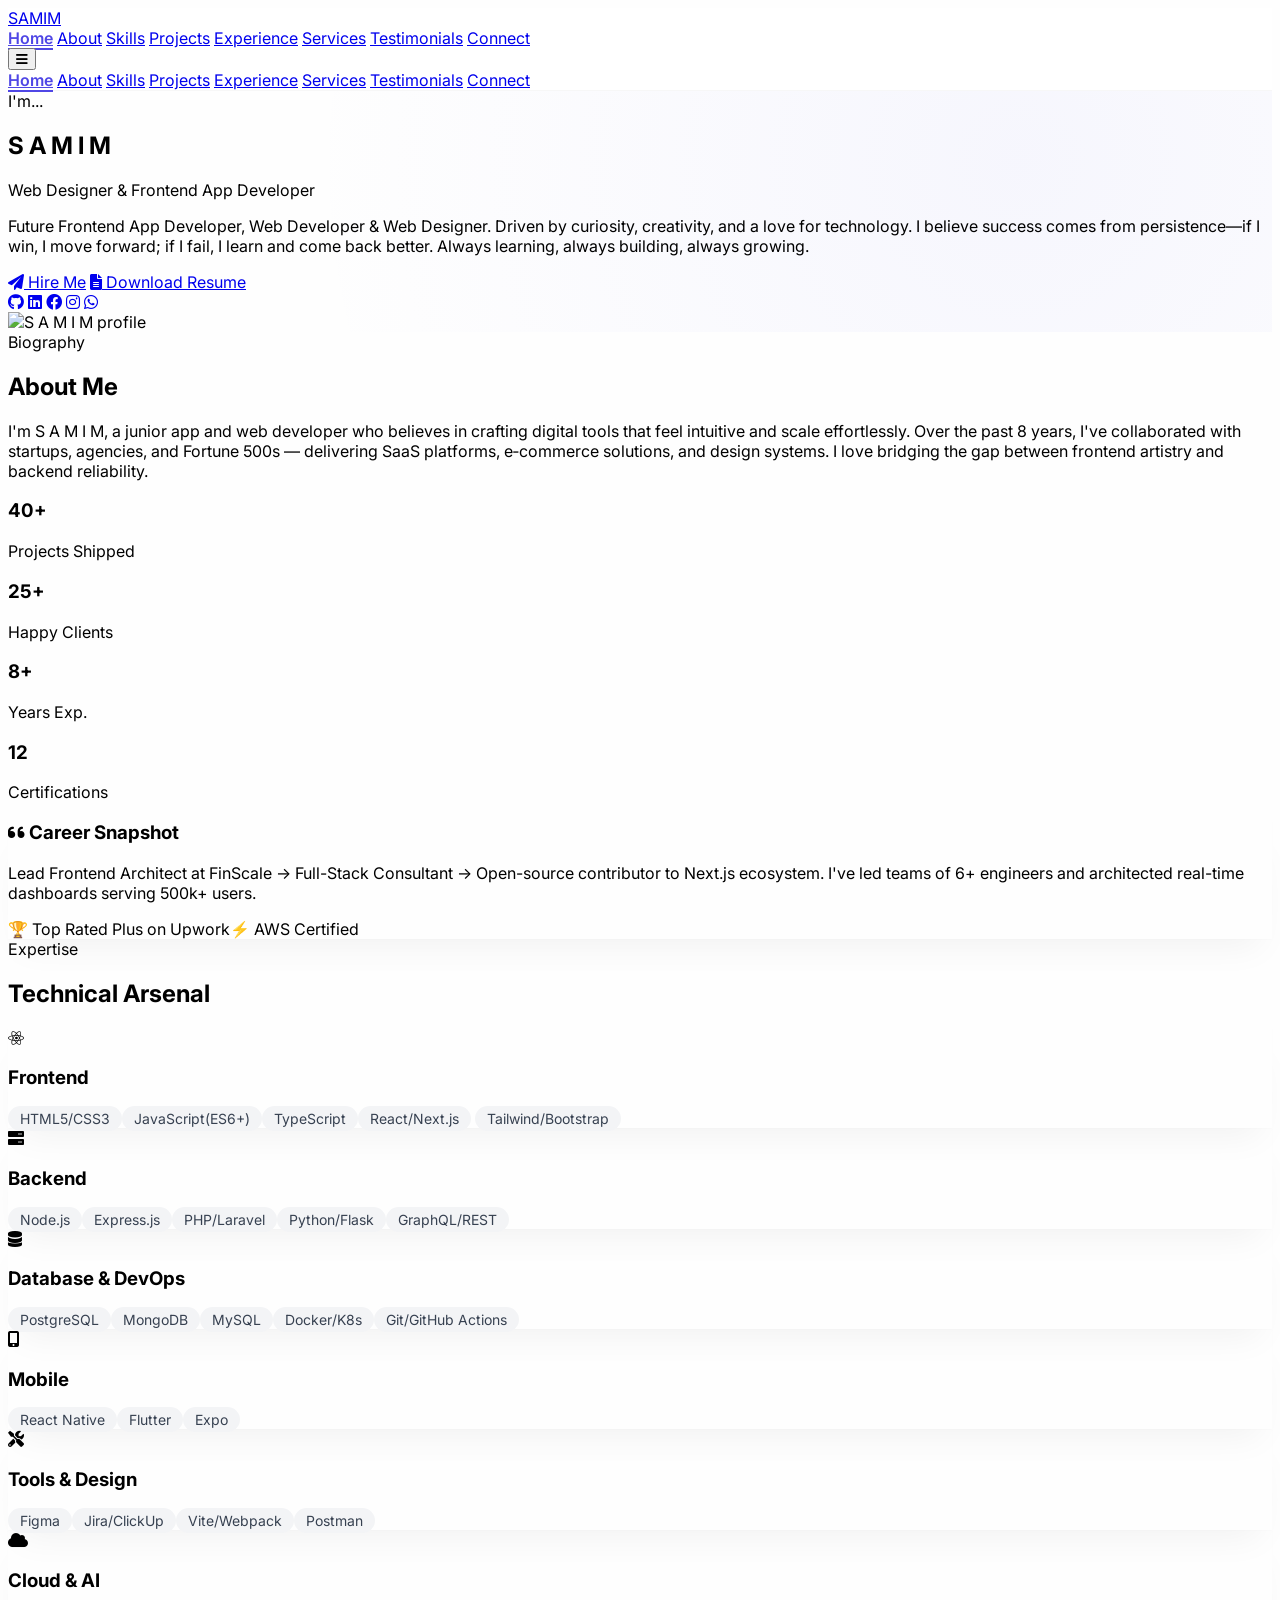
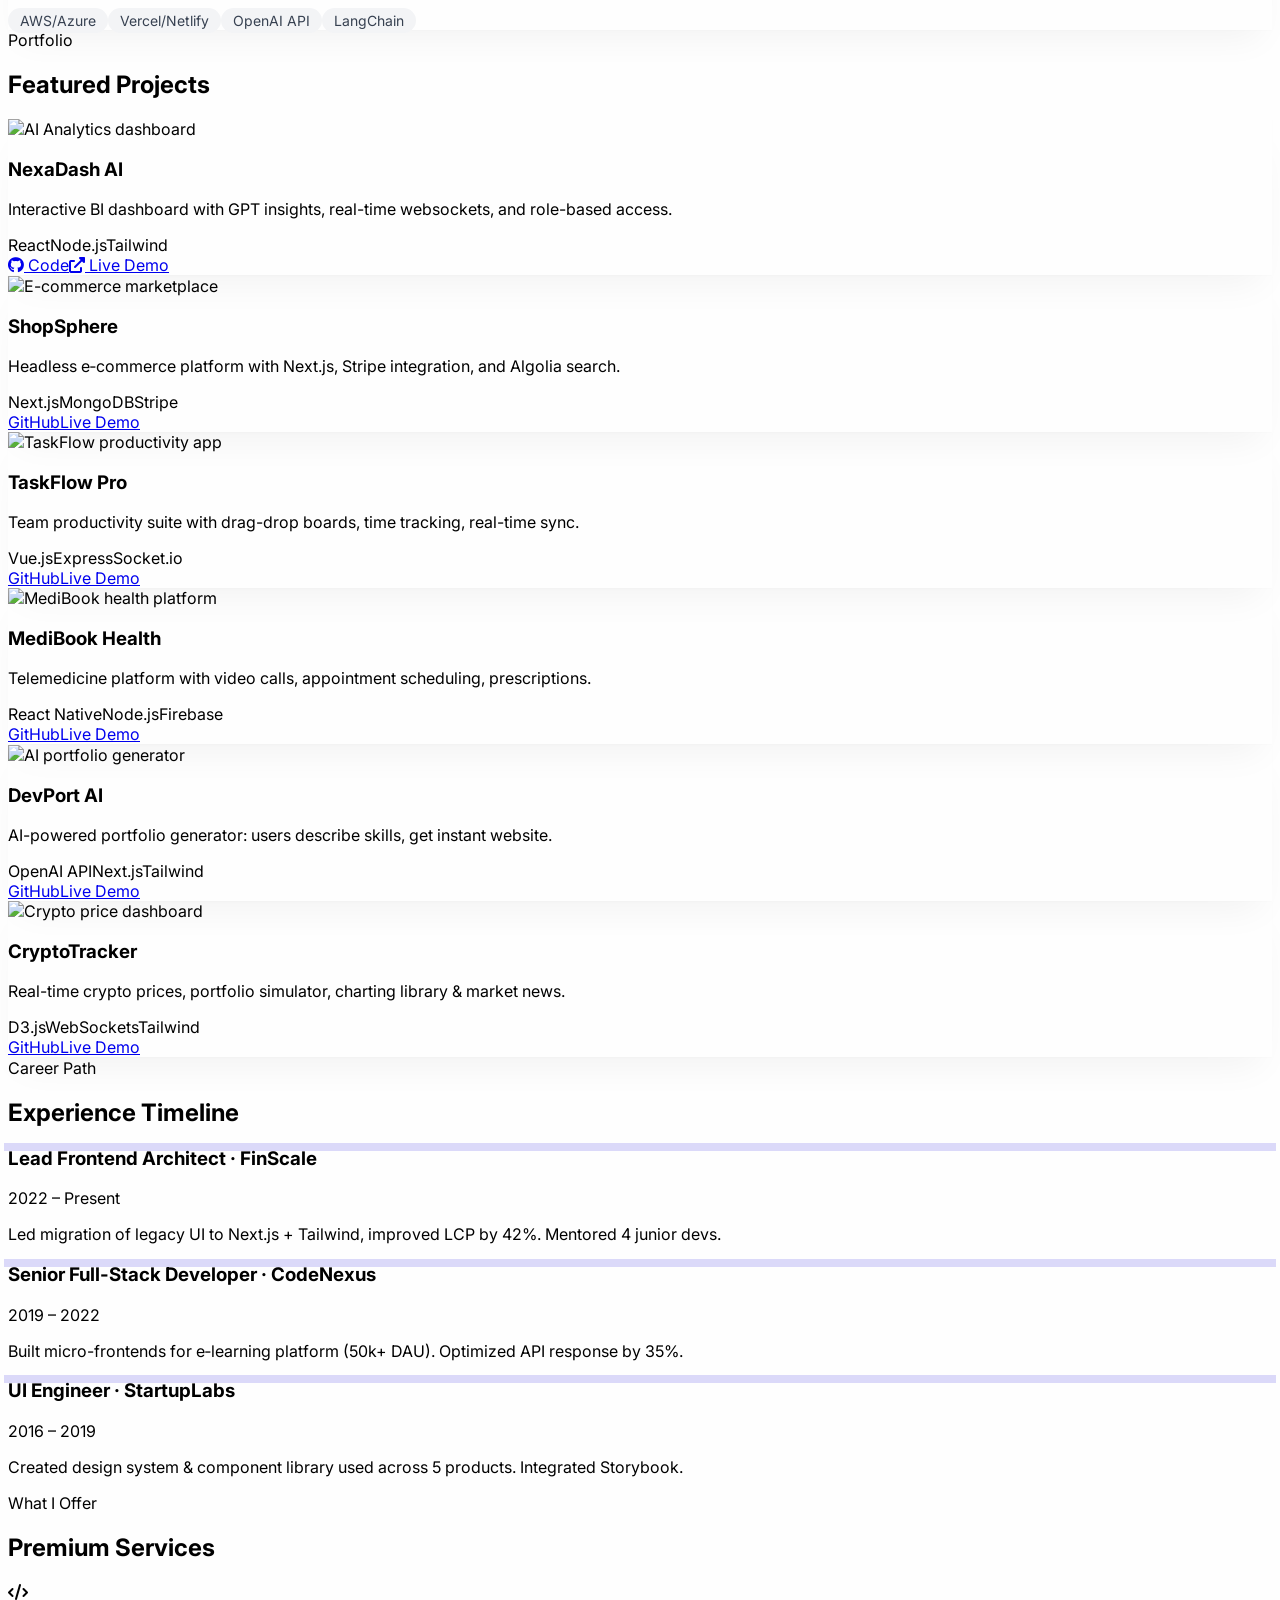
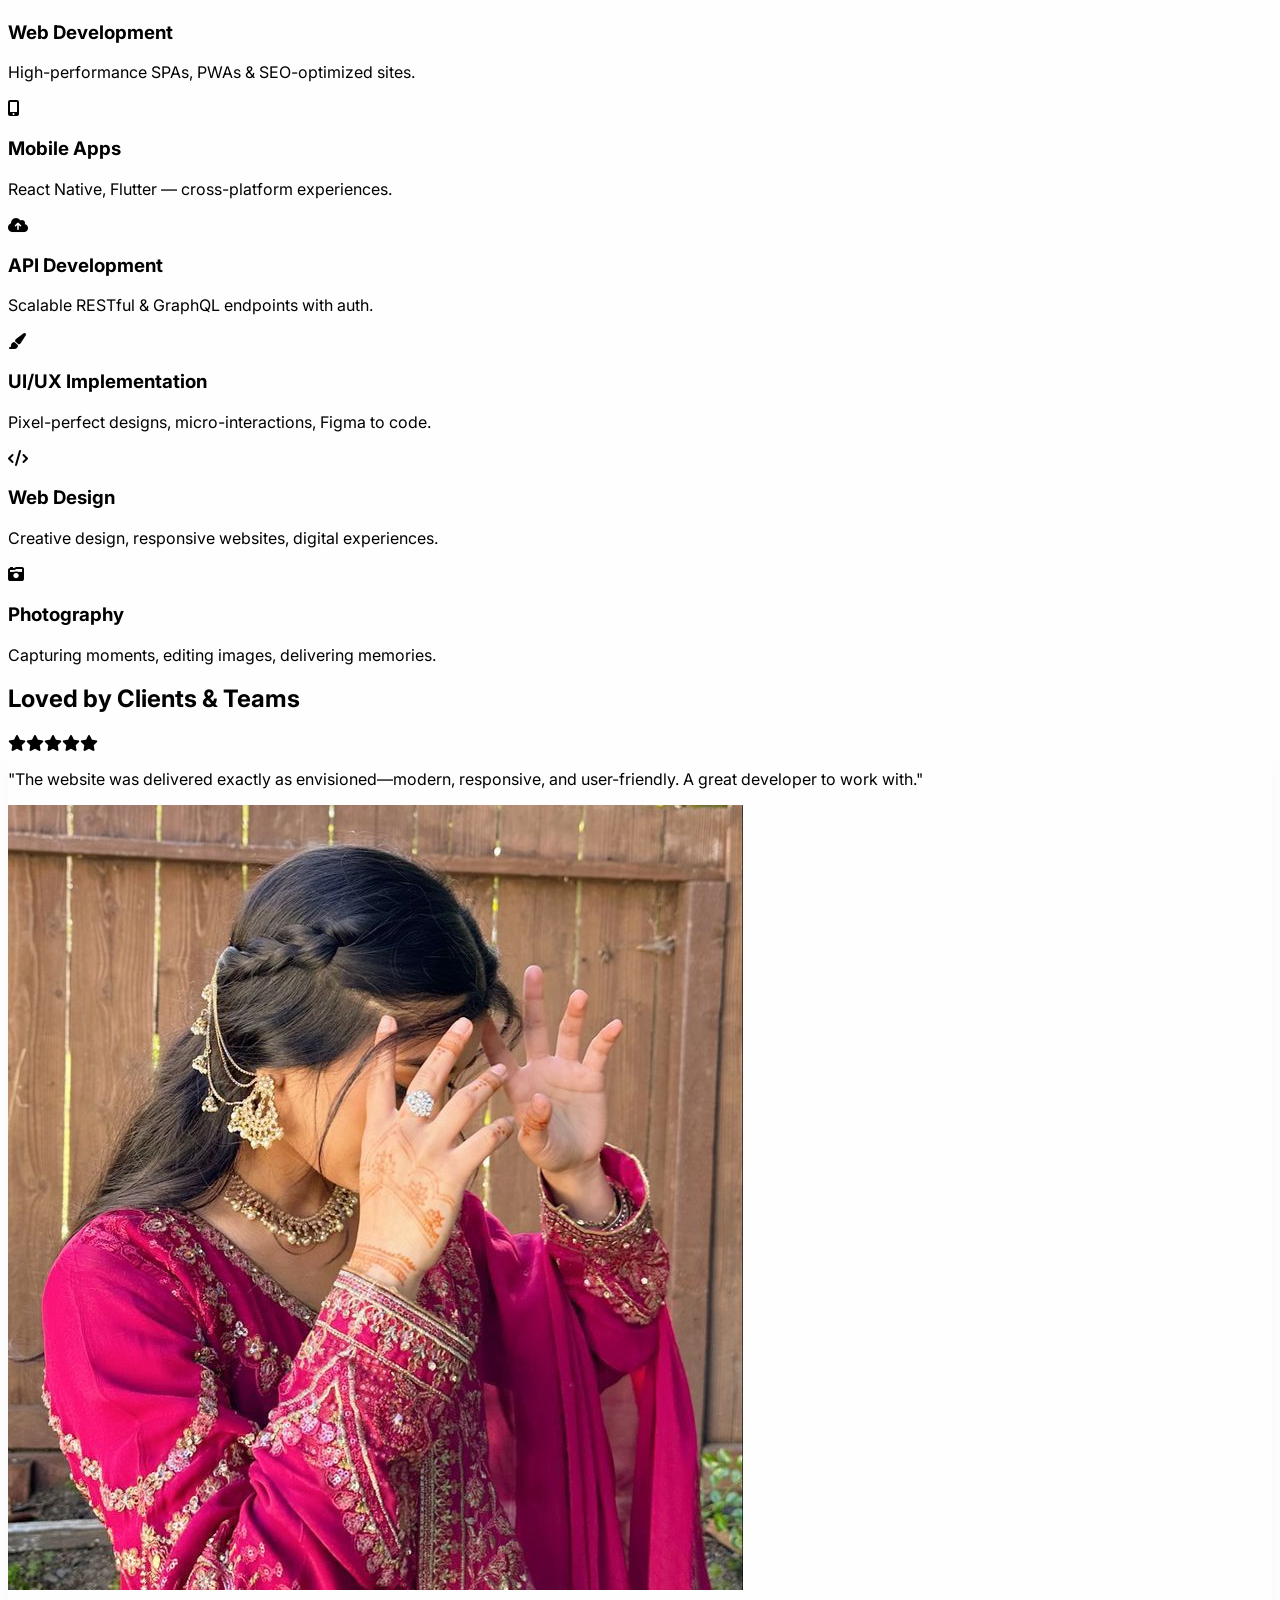
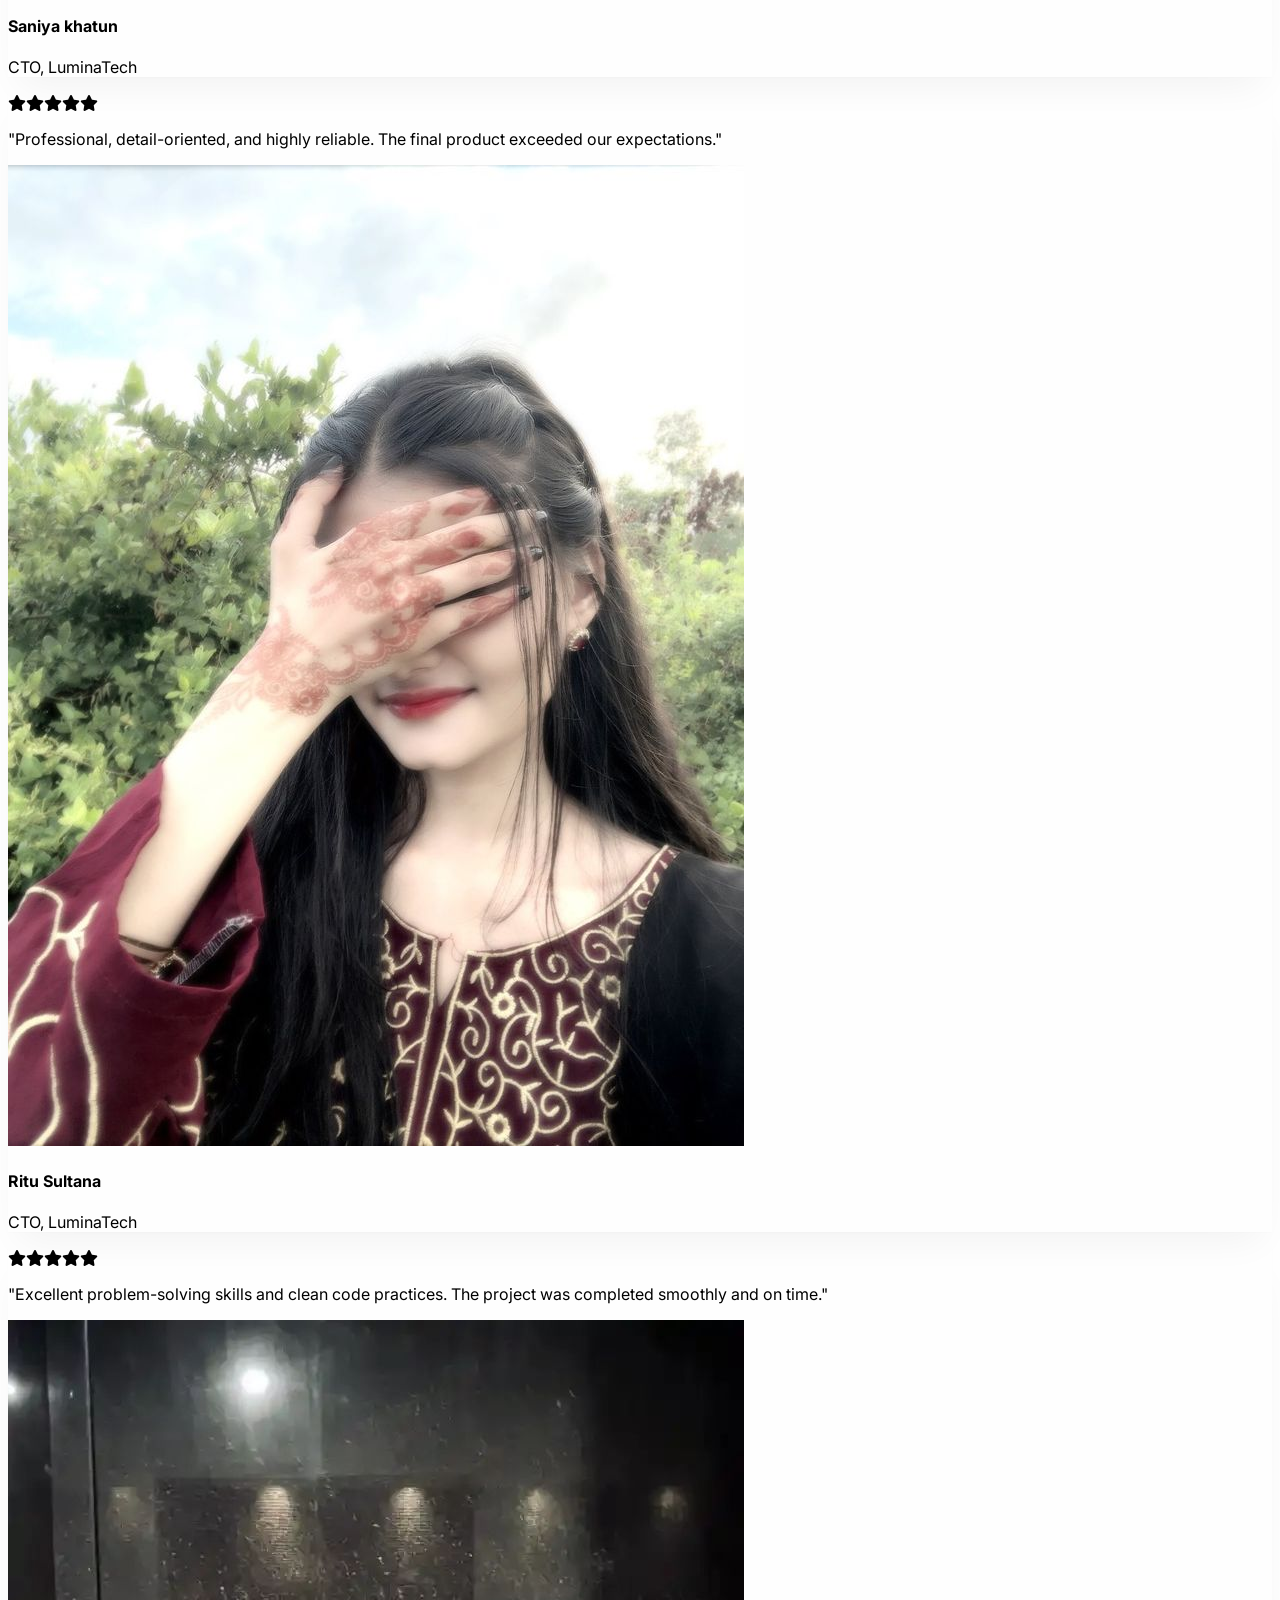
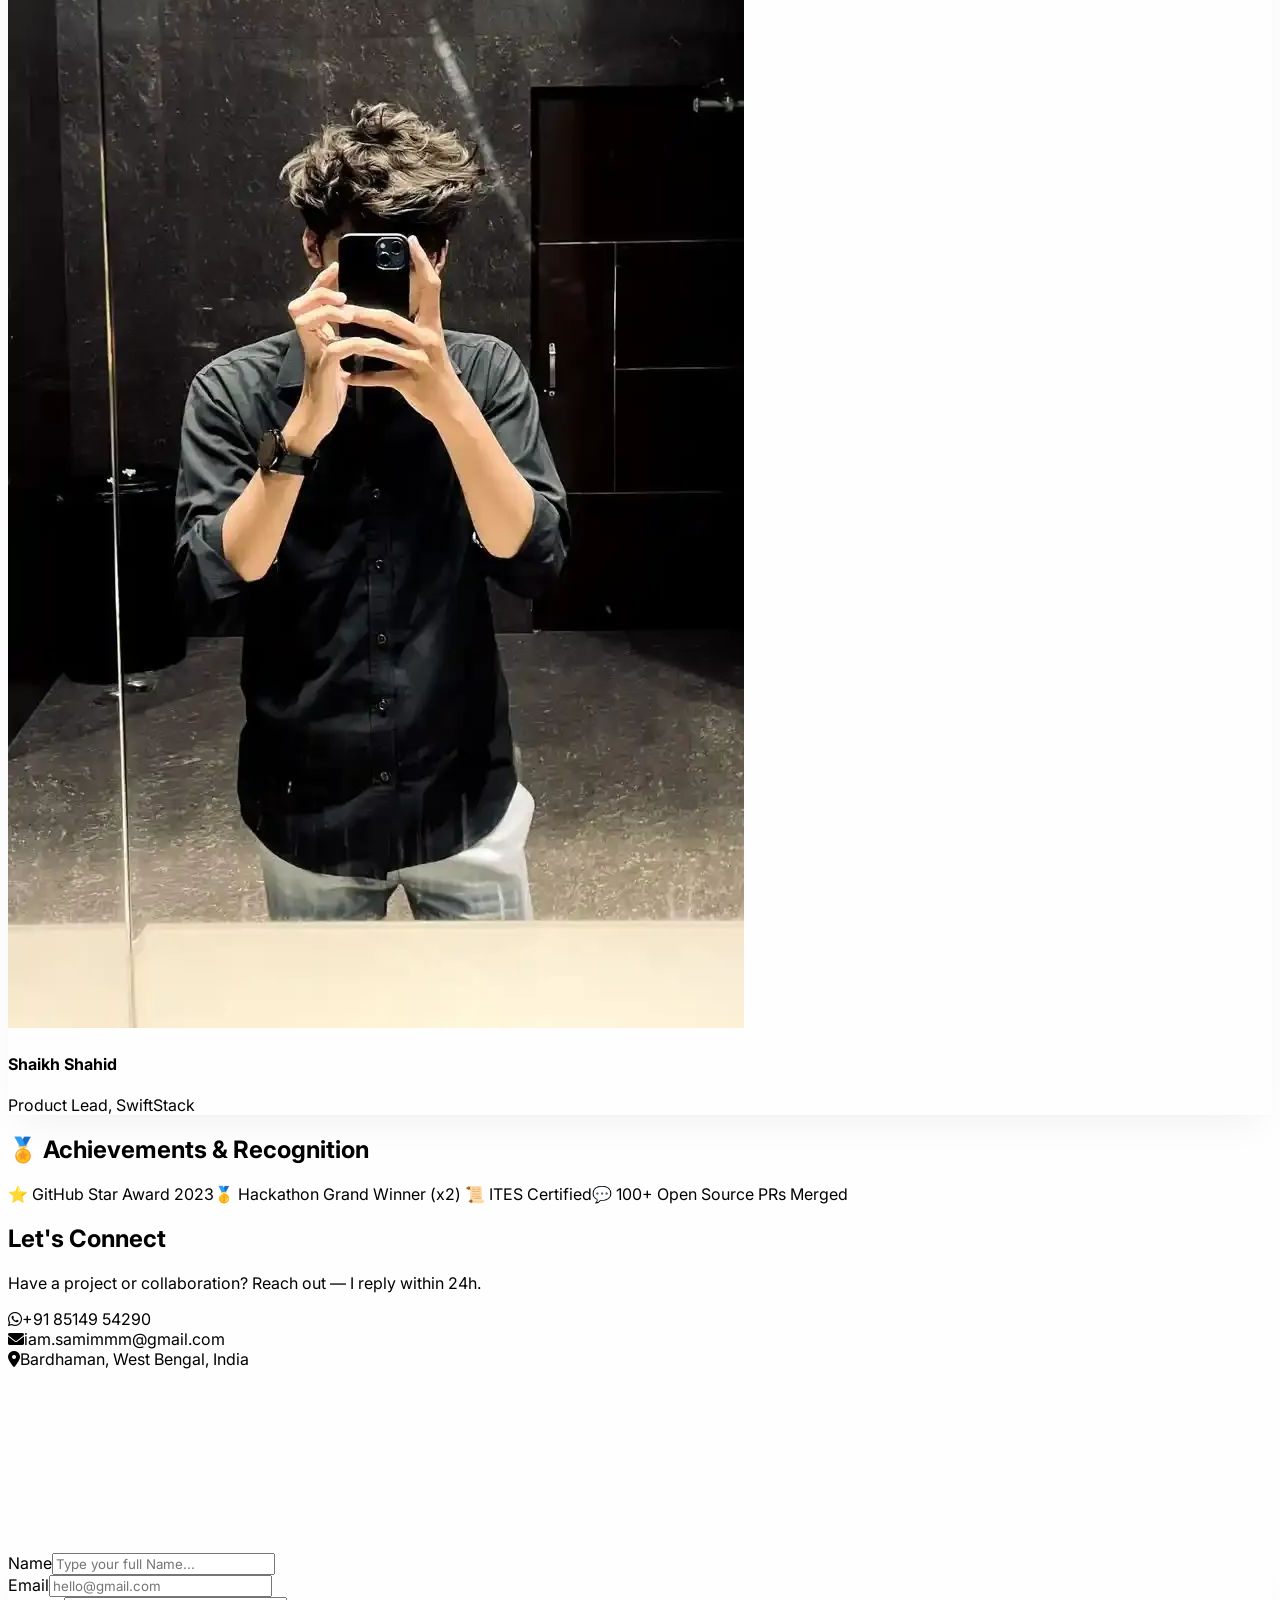
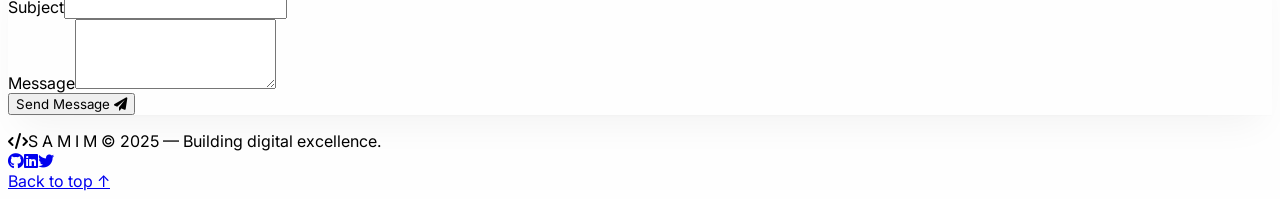
==== index.html @ 9dcf6b0b "Add files via upload" ====
<!DOCTYPE html>
<html lang="en">

<head>
    <meta charset="UTF-8">
    <meta name="viewport" content="width=device-width, initial-scale=1.0, viewport-fit=cover">
    <meta name="description" content="Senior Full-Stack Developer & Frontend Architect specializing in modern web applications, React, Node.js, and scalable systems. 8+ years of experience delivering premium digital solutions.">
    <meta name="keywords" content="Full Stack Developer, Frontend Architect, Portfolio, React, Node.js, TypeScript, Tailwind">
    <meta name="author" content="S A M I M">
    <meta property="og:title" content="S A M I M | Senior Full-Stack Developer">
    <meta property="og:description" content="Crafting high-performance web experiences with modern tech stack. 40+ projects delivered.">
    <meta property="og:type" content="website">
    <meta property="og:image" content="https://via.placeholder.com/1200x630?text=Alex+Morgan+Portfolio">
    <meta name="twitter:card" content="summary_large_image">
    <meta name="twitter:title" content="S A M I M | Senior Full-Stack Developer">
    <meta name="twitter:description" content="Elevate your digital presence with expert frontend & backend engineering.">
    <title>S A M I M| Junior App & Web Developer</title>
    <script src="https://cdn.tailwindcss.com"></script>
    <link href="https://fonts.googleapis.com/css2?family=Inter:opsz,wght@14..32,300;14..32,400;14..32,500;14..32,600;14..32,700;14..32,800&display=swap" rel="stylesheet">
    <link rel="stylesheet" href="https://cdnjs.cloudflare.com/ajax/libs/font-awesome/6.0.0-beta3/css/all.min.css">
    <link href="https://unpkg.com/aos@2.3.1/dist/aos.css" rel="stylesheet">
    <style>
        * {
            font-family: 'Inter', sans-serif;
            scroll-behavior: smooth;
        }
        
        body {
            background: #fefefe;
            overflow-x: hidden;
        }
        
        .glass-nav {
            background: rgba(255, 255, 255, 0.92);
            backdrop-filter: blur(12px);
            border-bottom: 1px solid rgba(0, 0, 0, 0.03);
        }
        
        .shadow-soft {
            box-shadow: 0 20px 35px -12px rgba(0, 0, 0, 0.05), 0 1px 2px rgba(0, 0, 0, 0.02);
        }
        
        .card-hover {
            transition: all 0.3s cubic-bezier(0.2, 0, 0, 1);
        }
        
        .card-hover:hover {
            transform: translateY(-6px);
            box-shadow: 0 30px 45px -20px rgba(0, 0, 0, 0.12);
        }
        
        .timeline-dot {
            box-shadow: 0 0 0 4px rgba(79, 70, 229, 0.2);
        }
        
        .btn-glow:hover {
            box-shadow: 0 8px 20px -6px rgba(79, 70, 229, 0.4);
            transform: translateY(-2px);
        }
        
        .hero-gradient {
            background: radial-gradient(circle at 80% 30%, rgba(99, 102, 241, 0.05) 0%, rgba(255, 255, 255, 0) 70%);
        }
        
         ::-webkit-scrollbar {
            width: 8px;
        }
        
         ::-webkit-scrollbar-track {
            background: #f1f1f1;
        }
        
         ::-webkit-scrollbar-thumb {
            background: #c7c7f0;
            border-radius: 8px;
        }
        
        .active-nav {
            color: #4f46e5;
            font-weight: 600;
            border-bottom: 2px solid #4f46e5;
        }
        
        .mobile-menu-active {
            max-height: 380px;
            opacity: 1;
            visibility: visible;
        }
    </style>
    <link rel="stylesheet" href="css/style.css">
    <link rel="stylesheet" href="css/responsive.css">
</head>

<body class="antialiased">

    <header id="navbar" class="fixed top-0 w-full z-50 glass-nav transition-all duration-300">
        <div class="container mx-auto px-5 md:px-8 lg:px-12 py-4 flex justify-between items-center">
            <a href="#" class="text-2xl font-extrabold tracking-tight bg-gradient-to-r from-indigo-700 to-indigo-500 bg-clip-text text-transparent">SA<span class="text-indigo-600">MIM</span></a>
            <nav class="hidden md:flex space-x-8 text-gray-700 font-medium">
                <a href="#home" class="nav-link hover:text-indigo-600 transition">Home</a>
                <a href="#about" class="nav-link hover:text-indigo-600 transition">About</a>
                <a href="#skills" class="nav-link hover:text-indigo-600 transition">Skills</a>
                <a href="#projects" class="nav-link hover:text-indigo-600 transition">Projects</a>
                <a href="#experience" class="nav-link hover:text-indigo-600 transition">Experience</a>
                <a href="#services" class="nav-link hover:text-indigo-600 transition">Services</a>
                <a href="#testimonials" class="nav-link hover:text-indigo-600 transition">Testimonials</a>
                <a href="#contact" class="nav-link hover:text-indigo-600 transition">Connect</a>
            </nav>
            <button id="menuBtn" class="block md:hidden text-2xl text-gray-700 focus:outline-none"><i class="fas fa-bars"></i></button>
        </div>
        <div id="mobileMenu" class="md:hidden bg-white/95 backdrop-blur-xl overflow-hidden transition-all duration-500 ease-in-out shadow-lg">
            <div class="flex flex-col space-y-4 px-6 pb-6 pt-2 text-gray-800 font-medium">
                <a href="#home" class="mobile-nav-link py-2 border-b border-gray-100">Home</a>
                <a href="#about" class="mobile-nav-link py-2 border-b border-gray-100">About</a>
                <a href="#skills" class="mobile-nav-link py-2 border-b border-gray-100">Skills</a>
                <a href="#projects" class="mobile-nav-link py-2 border-b border-gray-100">Projects</a>
                <a href="#experience" class="mobile-nav-link py-2 border-b border-gray-100">Experience</a>
                <a href="#services" class="mobile-nav-link py-2 border-b border-gray-100">Services</a>
                <a href="#testimonials" class="mobile-nav-link py-2 border-b border-gray-100">Testimonials</a>
                <a href="#contact" class="mobile-nav-link py-2">Connect</a>
            </div>
        </div>
    </header>

    <main class="pt-20">
        <section id="home" class="hero-gradient min-h-screen flex items-center py-20 px-5 md:px-8">
            <div class="container mx-auto grid md:grid-cols-2 gap-12 items-center">
                <div data-aos="fade-up" data-aos-duration="800">
                    <span class="text-indigo-600 font-semibold tracking-wide text-sm capitalize"> I'm... </span>
                    <h1 class="text-5xl md:text-7xl font-extrabold mt-4 leading-tight tracking-tight">S A M I M</h1>
                    <p class="text-2xl md:text-3xl font-medium text-gray-800 mt-2">Web Designer & <span class="text-indigo-600">Frontend App Developer</span></p>
                    <p class="text-gray-500 text-lg mt-6 max-w-xl">Future Frontend App Developer, Web Developer & Web Designer. Driven by curiosity, creativity, and a love for technology. I believe success comes from persistence—if I win, I move forward; if I fail, I learn and come back better. Always
                        learning, always building, always growing.</p>
                    <div class="flex flex-wrap gap-4 mt-8">
                        <a href="#contact" class="bg-indigo-600 text-white px-7 py-3 rounded-full font-semibold shadow-md btn-glow transition flex items-center gap-2"><i class="fas fa-paper-plane"></i> Hire Me</a>
                        <a href="#" class="border border-indigo-300 text-indigo-700 px-7 py-3 rounded-full font-semibold hover:bg-indigo-50 transition flex items-center gap-2"><i class="fas fa-file-alt"></i> Download Resume</a>
                    </div>
                    <div class="flex gap-6 mt-10 text-gray-600 text-2xl">
                        <a href="https://github.com/Prince-Samim" class="hover:text-indigo-600 transition"><i class="fab fa-github"></i></a>
                        <a href="https://www.linkedin.com/in/s-a-m-i-m/" class="hover:text-indigo-600 transition"><i class="fab fa-linkedin"></i></a>
                        <a href="https://www.facebook.com/iam.Samimm/" class="hover:text-indigo-600 transition"><i class="fab fa-facebook"></i></a>
                        <a href="https://www.instagram.com/iam.samimm?igsh=azhzYTc3MmI4dGhn" class="hover:text-indigo-600 transition"><i class="fab fa-instagram"></i></a>
                        <a href="https://whatsapp.com/channel/0029VbCT0aHCxoAwTKEg6G0I" class="hover:text-indigo-600 transition"><i class="fab fa-whatsapp"></i></a>
                    </div>
                </div>
                <div data-aos="fade-left" data-aos-duration="900" class="relative flex justify-center">
                    <div class="w-80 h-80 md:w-96 md:h-96 rounded-full bg-gradient-to-tr from-indigo-200 via-purple-100 to-white shadow-xl flex items-center justify-center overflow-hidden border-4 border-white">
                        <img src="new_portfolio.jpeg" alt="S A M I M profile" class="w-full h-full object-cover">
                    </div>
                </div>
            </div>
        </section>

        <section id="about" class="py-24 px-5 bg-white">
            <div class="container mx-auto max-w-6xl">
                <div class="text-center mb-14" data-aos="fade-up"><span class="text-indigo-600 font-semibold">Biography</span>
                    <h2 class="text-4xl md:text-5xl font-bold mt-2">About Me</h2>
                </div>
                <div class="grid md:grid-cols-2 gap-12 items-center">
                    <div data-aos="fade-right">
                        <p class="text-gray-700 text-lg leading-relaxed">I'm S A M I M, a junior app and web developer who believes in crafting digital tools that feel intuitive and scale effortlessly. Over the past 8 years, I've collaborated with startups, agencies, and Fortune 500s — delivering SaaS
                            platforms, e‑commerce solutions, and design systems. I love bridging the gap between frontend artistry and backend reliability.</p>
                        <div class="grid grid-cols-2 gap-6 mt-8">
                            <div class="bg-gray-50 p-5 rounded-2xl shadow-sm">
                                <h3 class="text-3xl font-bold text-indigo-600">40+</h3>
                                <p class="text-gray-600">Projects Shipped</p>
                            </div>
                            <div class="bg-gray-50 p-5 rounded-2xl shadow-sm">
                                <h3 class="text-3xl font-bold text-indigo-600">25+</h3>
                                <p class="text-gray-600">Happy Clients</p>
                            </div>
                            <div class="bg-gray-50 p-5 rounded-2xl shadow-sm">
                                <h3 class="text-3xl font-bold text-indigo-600">8+</h3>
                                <p class="text-gray-600">Years Exp.</p>
                            </div>
                            <div class="bg-gray-50 p-5 rounded-2xl shadow-sm">
                                <h3 class="text-3xl font-bold text-indigo-600">12</h3>
                                <p class="text-gray-600">Certifications</p>
                            </div>
                        </div>
                    </div>
                    <div data-aos="fade-left" class="bg-indigo-50/30 p-8 rounded-3xl shadow-soft">
                        <h3 class="text-2xl font-semibold flex items-center gap-2"><i class="fas fa-quote-left text-indigo-400"></i> Career Snapshot</h3>
                        <p class="mt-4 text-gray-700">Lead Frontend Architect at FinScale → Full-Stack Consultant → Open-source contributor to Next.js ecosystem. I've led teams of 6+ engineers and architected real-time dashboards serving 500k+ users.</p>
                        <div class="mt-6 flex flex-wrap gap-2"><span class="bg-white px-3 py-1 rounded-full text-sm shadow-sm">🏆 Top Rated Plus on Upwork</span><span class="bg-white px-3 py-1 rounded-full text-sm shadow-sm">⚡ AWS Certified</span></div>
                    </div>
                </div>
            </div>
        </section>

        <section id="skills" class="py-24 bg-gray-50 px-5">
            <div class="container mx-auto max-w-6xl">
                <div class="text-center mb-12" data-aos="fade-up"><span class="text-indigo-600 font-semibold">Expertise</span>
                    <h2 class="text-4xl font-bold mt-2">Technical Arsenal</h2>
                </div>
                <div class="grid md:grid-cols-3 gap-8">
                    <div data-aos="zoom-in-up" class="bg-white p-6 rounded-2xl shadow-soft"><i class="fab fa-react text-4xl text-indigo-500"></i>
                        <h3 class="text-xl font-bold mt-3">Frontend</h3>
                        <div class="flex flex-wrap gap-2 mt-3"><span class="skill-badge bg-gray-100 px-3 py-1 rounded-full text-sm">HTML5/CSS3</span><span class="skill-badge">JavaScript(ES6+)</span><span class="skill-badge">TypeScript</span><span class="skill-badge">React/Next.js</span>
                            <span class="skill-badge">Tailwind/Bootstrap</span>
                        </div>
                    </div>
                    <div data-aos="zoom-in-up" data-aos-delay="100" class="bg-white p-6 rounded-2xl shadow-soft"><i class="fas fa-server text-4xl text-indigo-500"></i>
                        <h3 class="text-xl font-bold mt-3">Backend</h3>
                        <div class="flex flex-wrap gap-2 mt-3"><span class="skill-badge bg-gray-100 px-3 py-1 rounded-full text-sm">Node.js</span><span class="skill-badge">Express.js</span><span class="skill-badge">PHP/Laravel</span><span class="skill-badge">Python/Flask</span><span class="skill-badge">GraphQL/REST</span></div>
                    </div>
                    <div data-aos="zoom-in-up" data-aos-delay="200" class="bg-white p-6 rounded-2xl shadow-soft"><i class="fas fa-database text-4xl text-indigo-500"></i>
                        <h3 class="text-xl font-bold mt-3">Database & DevOps</h3>
                        <div class="flex flex-wrap gap-2 mt-3"><span class="skill-badge">PostgreSQL</span><span class="skill-badge">MongoDB</span><span class="skill-badge">MySQL</span><span class="skill-badge">Docker/K8s</span><span class="skill-badge">Git/GitHub Actions</span></div>
                    </div>
                    <div data-aos="zoom-in-up" data-aos-delay="300" class="bg-white p-6 rounded-2xl shadow-soft"><i class="fas fa-mobile-alt text-4xl text-indigo-500"></i>
                        <h3 class="text-xl font-bold mt-3">Mobile</h3>
                        <div class="flex flex-wrap gap-2 mt-3"><span class="skill-badge">React Native</span><span class="skill-badge">Flutter</span><span class="skill-badge">Expo</span></div>
                    </div>
                    <div data-aos="zoom-in-up" data-aos-delay="400" class="bg-white p-6 rounded-2xl shadow-soft"><i class="fas fa-tools text-4xl text-indigo-500"></i>
                        <h3 class="text-xl font-bold mt-3">Tools & Design</h3>
                        <div class="flex flex-wrap gap-2 mt-3"><span class="skill-badge">Figma</span><span class="skill-badge">Jira/ClickUp</span><span class="skill-badge">Vite/Webpack</span><span class="skill-badge">Postman</span></div>
                    </div>
                    <div data-aos="zoom-in-up" data-aos-delay="500" class="bg-white p-6 rounded-2xl shadow-soft"><i class="fas fa-cloud text-4xl text-indigo-500"></i>
                        <h3 class="text-xl font-bold mt-3">Cloud & AI</h3>
                        <div class="flex flex-wrap gap-2 mt-3"><span class="skill-badge">AWS/Azure</span><span class="skill-badge">Vercel/Netlify</span><span class="skill-badge">OpenAI API</span><span class="skill-badge">LangChain</span></div>
                    </div>
                </div>
            </div>
        </section>

        <section id="projects" class="py-24 px-5 bg-white">
            <div class="container mx-auto max-w-6xl">
                <div class="text-center mb-12" data-aos="fade-up"><span class="text-indigo-600 font-semibold">Portfolio</span>
                    <h2 class="text-4xl font-bold">Featured Projects</h2>
                </div>
                <div class="grid md:grid-cols-2 lg:grid-cols-3 gap-8">
                    <div data-aos="flip-left" class="bg-gray-50 rounded-2xl overflow-hidden shadow-soft card-hover">
                        <img src="https://placehold.co/600x400/EEF2FF/4f46e5?text=AI+Analytics" alt="AI Analytics dashboard" class="w-full h-48 object-cover">
                        <div class="p-5">
                            <h3 class="text-xl font-bold">NexaDash AI</h3>
                            <p class="text-gray-500 text-sm mt-1">Interactive BI dashboard with GPT insights, real-time websockets, and role-based access.</p>
                            <div class="flex flex-wrap gap-1 mt-3"><span class="text-xs bg-indigo-100 text-indigo-700 px-2 py-1 rounded">React</span><span class="text-xs bg-indigo-100 text-indigo-700 px-2 py-1 rounded">Node.js</span><span class="text-xs bg-indigo-100 text-indigo-700 px-2 py-1 rounded">Tailwind</span></div>
                            <div class="flex gap-3 mt-5"><a href="#" class="text-indigo-600 text-sm font-medium"><i class="fab fa-github"></i> Code</a><a href="#" class="text-indigo-600 text-sm font-medium"><i class="fas fa-external-link-alt"></i> Live Demo</a></div>
                        </div>
                    </div>
                    <div data-aos="flip-left" data-aos-delay="100" class="bg-gray-50 rounded-2xl overflow-hidden shadow-soft card-hover">
                        <img src="https://placehold.co/600x400/F3E8FF/6b21a8?text=Ecomm+Marketplace" alt="E-commerce marketplace" class="w-full h-48 object-cover">
                        <div class="p-5">
                            <h3 class="text-xl font-bold">ShopSphere</h3>
                            <p class="text-gray-500 text-sm mt-1">Headless e‑commerce platform with Next.js, Stripe integration, and Algolia search.</p>
                            <div class="flex flex-wrap gap-1 mt-3"><span class="text-xs bg-indigo-100 text-indigo-700 px-2 py-1 rounded">Next.js</span><span class="text-xs bg-indigo-100 text-indigo-700 px-2 py-1 rounded">MongoDB</span><span class="text-xs bg-indigo-100 text-indigo-700 px-2 py-1 rounded">Stripe</span></div>
                            <div class="flex gap-3 mt-5"><a href="#" class="text-indigo-600 text-sm">GitHub</a><a href="#" class="text-indigo-600 text-sm">Live Demo</a></div>
                        </div>
                    </div>
                    <div data-aos="flip-left" data-aos-delay="200" class="bg-gray-50 rounded-2xl overflow-hidden shadow-soft card-hover">
                        <img src="https://placehold.co/600x400/FFEDD5/orange?text=TaskFlow" alt="TaskFlow productivity app" class="w-full h-48 object-cover">
                        <div class="p-5">
                            <h3 class="text-xl font-bold">TaskFlow Pro</h3>
                            <p class="text-gray-500 text-sm mt-1">Team productivity suite with drag-drop boards, time tracking, real-time sync.</p>
                            <div class="flex flex-wrap gap-1 mt-3"><span class="text-xs bg-indigo-100 text-indigo-700 px-2 py-1 rounded">Vue.js</span><span class="text-xs bg-indigo-100 text-indigo-700 px-2 py-1 rounded">Express</span><span class="text-xs bg-indigo-100 text-indigo-700 px-2 py-1 rounded">Socket.io</span></div>
                            <div class="flex gap-3 mt-5"><a href="#" class="text-indigo-600 text-sm">GitHub</a><a href="#" class="text-indigo-600 text-sm">Live Demo</a></div>
                        </div>
                    </div>
                    <div data-aos="flip-left" data-aos-delay="300" class="bg-gray-50 rounded-2xl overflow-hidden shadow-soft card-hover">
                        <img src="https://placehold.co/600x400/DBEAFE/2563eb?text=MediBook" alt="MediBook health platform" class="w-full h-48 object-cover">
                        <div class="p-5">
                            <h3 class="text-xl font-bold">MediBook Health</h3>
                            <p class="text-gray-500 text-sm mt-1">Telemedicine platform with video calls, appointment scheduling, prescriptions.</p>
                            <div class="flex flex-wrap gap-1 mt-3"><span class="text-xs bg-indigo-100 text-indigo-700 px-2 py-1 rounded">React Native</span><span class="text-xs bg-indigo-100 text-indigo-700 px-2 py-1 rounded">Node.js</span><span class="text-xs bg-indigo-100 text-indigo-700 px-2 py-1 rounded">Firebase</span></div>
                            <div class="flex gap-3 mt-5"><a href="#" class="text-indigo-600 text-sm">GitHub</a><a href="#" class="text-indigo-600 text-sm">Live Demo</a></div>
                        </div>
                    </div>
                    <div data-aos="flip-left" data-aos-delay="400" class="bg-gray-50 rounded-2xl overflow-hidden shadow-soft card-hover">
                        <img src="https://placehold.co/600x400/FCE7F3/pink?text=Portfolio+Gen" alt="AI portfolio generator" class="w-full h-48 object-cover">
                        <div class="p-5">
                            <h3 class="text-xl font-bold">DevPort AI</h3>
                            <p class="text-gray-500 text-sm mt-1">AI-powered portfolio generator: users describe skills, get instant website.</p>
                            <div class="flex flex-wrap gap-1 mt-3"><span class="text-xs bg-indigo-100 text-indigo-700 px-2 py-1 rounded">OpenAI API</span><span class="text-xs bg-indigo-100 text-indigo-700 px-2 py-1 rounded">Next.js</span><span class="text-xs bg-indigo-100 text-indigo-700 px-2 py-1 rounded">Tailwind</span></div>
                            <div class="flex gap-3 mt-5"><a href="#" class="text-indigo-600 text-sm">GitHub</a><a href="#" class="text-indigo-600 text-sm">Live Demo</a></div>
                        </div>
                    </div>
                    <div data-aos="flip-left" data-aos-delay="500" class="bg-gray-50 rounded-2xl overflow-hidden shadow-soft card-hover">
                        <img src="https://placehold.co/600x400/E0E7FF/4338ca?text=CryptoDash" alt="Crypto price dashboard" class="w-full h-48 object-cover">
                        <div class="p-5">
                            <h3 class="text-xl font-bold">CryptoTracker</h3>
                            <p class="text-gray-500 text-sm mt-1">Real-time crypto prices, portfolio simulator, charting library & market news.</p>
                            <div class="flex flex-wrap gap-1 mt-3"><span class="text-xs bg-indigo-100 text-indigo-700 px-2 py-1 rounded">D3.js</span><span class="text-xs bg-indigo-100 text-indigo-700 px-2 py-1 rounded">WebSockets</span><span class="text-xs bg-indigo-100 text-indigo-700 px-2 py-1 rounded">Tailwind</span></div>
                            <div class="flex gap-3 mt-5"><a href="#" class="text-indigo-600 text-sm">GitHub</a><a href="#" class="text-indigo-600 text-sm">Live Demo</a></div>
                        </div>
                    </div>
                </div>
            </div>
        </section>

        <section id="experience" class="py-24 bg-gray-50 px-5">
            <div class="container mx-auto max-w-5xl">
                <div class="text-center mb-14"><span class="text-indigo-600 font-semibold">Career Path</span>
                    <h2 class="text-4xl font-bold">Experience Timeline</h2>
                </div>
                <div class="relative border-l-4 border-indigo-200 ml-4 md:ml-12">
                    <div class="mb-10 ml-6" data-aos="fade-right">
                        <div class="absolute w-4 h-4 bg-indigo-600 rounded-full -left-2.5 mt-2 timeline-dot"></div>
                        <h3 class="text-xl font-bold">Lead Frontend Architect · FinScale</h3>
                        <p class="text-indigo-500 text-sm">2022 – Present</p>
                        <p class="text-gray-600 mt-2">Led migration of legacy UI to Next.js + Tailwind, improved LCP by 42%. Mentored 4 junior devs.</p>
                    </div>
                    <div class="mb-10 ml-6" data-aos="fade-right" data-aos-delay="100">
                        <div class="absolute w-4 h-4 bg-indigo-600 rounded-full -left-2.5 mt-2 timeline-dot"></div>
                        <h3 class="text-xl font-bold">Senior Full-Stack Developer · CodeNexus</h3>
                        <p class="text-indigo-500 text-sm">2019 – 2022</p>
                        <p class="text-gray-600 mt-2">Built micro-frontends for e‑learning platform (50k+ DAU). Optimized API response by 35%.</p>
                    </div>
                    <div class="mb-10 ml-6" data-aos="fade-right" data-aos-delay="200">
                        <div class="absolute w-4 h-4 bg-indigo-600 rounded-full -left-2.5 mt-2 timeline-dot"></div>
                        <h3 class="text-xl font-bold">UI Engineer · StartupLabs</h3>
                        <p class="text-indigo-500 text-sm">2016 – 2019</p>
                        <p class="text-gray-600 mt-2">Created design system & component library used across 5 products. Integrated Storybook.</p>
                    </div>
                </div>
            </div>
        </section>

        <section id="services" class="py-24 bg-white px-5">
            <div class="container mx-auto max-w-6xl text-center">
                <div data-aos="fade-up"><span class="text-indigo-600 font-semibold">What I Offer</span>
                    <h2 class="text-4xl font-bold mt-1">Premium Services</h2>
                </div>
                <div class="grid sm:grid-cols-2 lg:grid-cols-3 gap-7 mt-12">
                    <div data-aos="zoom-in" class="p-6 border border-gray-100 rounded-2xl shadow-sm hover:shadow-md transition"><i class="fas fa-code text-3xl text-indigo-500"></i>
                        <h3 class="text-xl font-bold mt-3">Web Development</h3>
                        <p class="text-gray-500">High-performance SPAs, PWAs & SEO-optimized sites.</p>
                    </div>
                    <div data-aos="zoom-in" data-aos-delay="100" class="p-6 border border-gray-100 rounded-2xl"><i class="fas fa-mobile-alt text-3xl text-indigo-500"></i>
                        <h3 class="text-xl font-bold mt-3">Mobile Apps</h3>
                        <p class="text-gray-500">React Native, Flutter — cross-platform experiences.</p>
                    </div>
                    <div data-aos="zoom-in" data-aos-delay="200" class="p-6 border border-gray-100 rounded-2xl"><i class="fas fa-cloud-upload-alt text-3xl text-indigo-500"></i>
                        <h3 class="text-xl font-bold mt-3">API Development</h3>
                        <p class="text-gray-500">Scalable RESTful & GraphQL endpoints with auth.</p>
                    </div>
                    <div data-aos="zoom-in" data-aos-delay="300" class="p-6 border border-gray-100 rounded-2xl"><i class="fas fa-paint-brush text-3xl text-indigo-500"></i>
                        <h3 class="text-xl font-bold mt-3">UI/UX Implementation</h3>
                        <p class="text-gray-500">Pixel-perfect designs, micro-interactions, Figma to code.</p>
                    </div>
                    <div data-aos="zoom-in" data-aos-delay="400" class="p-6 border border-gray-100 rounded-2xl"><i class="fas fa-code text-3xl text-indigo-500"></i>
                        <h3 class="text-xl font-bold mt-3">Web Design</h3>
                        <p class="text-gray-500">Creative design, responsive websites, digital experiences.</p>
                    </div>
                    <div data-aos="zoom-in" data-aos-delay="500" class="p-6 border border-gray-100 rounded-2xl"><i class="fas fa-camera-retro text-3xl text-indigo-500"></i>
                        <h3 class="text-xl font-bold mt-3">Photography</h3>
                        <p class="text-gray-500">Capturing moments, editing images, delivering memories.</p>
                    </div>
                </div>
            </div>
        </section>

        <section id="testimonials" class="py-24 bg-indigo-50/40 px-5">
            <div class="container mx-auto max-w-5xl text-center">
                <h2 class="text-4xl font-bold">Loved by Clients & Teams</h2>
                <div class="grid md:grid-cols-2 gap-8 mt-12">
                    <div data-aos="fade-up" class="bg-white p-6 rounded-2xl shadow-soft"><i class="fas fa-star text-yellow-400"></i><i class="fas fa-star text-yellow-400"></i><i class="fas fa-star text-yellow-400"></i><i class="fas fa-star text-yellow-400"></i><i class="fas fa-star text-yellow-400"></i>
                        <p class="text-gray-700 italic mt-3">"The website was delivered exactly as envisioned—modern, responsive, and user-friendly. A great developer to work with."</p>
                        <div class="flex items-center gap-3 mt-4">
                            <img src="images/webimage1.jpg" alt="Saniya Khatun" class="w-10 h-10 rounded-full">
                            <div>
                                <h4 class="font-bold">Saniya khatun</h4>
                                <p class="text-sm">CTO, LuminaTech</p>
                            </div>
                        </div>
                    </div>
                    <div data-aos="fade-up" class="bg-white p-6 rounded-2xl shadow-soft"><i class="fas fa-star text-yellow-400"></i><i class="fas fa-star text-yellow-400"></i><i class="fas fa-star text-yellow-400"></i><i class="fas fa-star text-yellow-400"></i><i class="fas fa-star text-yellow-400"></i>
                        <p class="text-gray-700 italic mt-3">"Professional, detail-oriented, and highly reliable. The final product exceeded our expectations."</p>
                        <div class="flex items-center gap-3 mt-4">
                            <img src="images/webimage2.jpg" alt="Amit Kumar" class="w-10 h-10 rounded-full">
                            <div>
                                <h4 class="font-bold">Ritu Sultana</h4>
                                <p class="text-sm">CTO, LuminaTech</p>
                            </div>
                        </div>
                    </div>
                    <div data-aos="fade-up" data-aos-delay="150" class="bg-white p-6 rounded-2xl shadow-soft"><i class="fas fa-star text-yellow-400"></i><i class="fas fa-star text-yellow-400"></i><i class="fas fa-star text-yellow-400"></i><i class="fas fa-star text-yellow-400"></i><i class="fas fa-star text-yellow-400"></i>
                        <p class="text-gray-700 italic mt-3">"Excellent problem-solving skills and clean code practices. The project was completed smoothly and on time."</p>
                        <div class="flex items-center gap-3 mt-4">
                            <img src="images/webimage3.jpg" alt="Susan Miller" class="w-10 h-10 rounded-full">
                            <div>
                                <h4 class="font-bold">Shaikh Shahid</h4>
                                <p class="text-sm">Product Lead, SwiftStack</p>
                            </div>
                        </div>
                    </div>
                </div>
            </div>
        </section>

        <section class="py-20 px-5 bg-white">
            <div class="container mx-auto text-center max-w-5xl">
                <h2 class="text-3xl font-bold">🏅 Achievements & Recognition</h2>
                <div class="flex flex-wrap justify-center gap-6 mt-8"><span class="bg-gradient-to-r from-amber-100 to-amber-50 px-6 py-3 rounded-full shadow-sm">⭐ GitHub Star Award 2023</span><span class="bg-gradient-to-r from-indigo-100 to-indigo-50 px-6 py-3 rounded-full shadow-sm">🥇 Hackathon Grand Winner (x2)</span>
                    <span
                        class="bg-gradient-to-r from-emerald-100 to-emerald-50 px-6 py-3 rounded-full shadow-sm">📜 ITES Certified</span><span class="bg-gradient-to-r from-rose-100 to-rose-50 px-6 py-3 rounded-full shadow-sm">💬 100+ Open Source PRs Merged</span></div>
            </div>
        </section>

        <section id="contact" class="py-24 bg-gray-50 px-5">
            <div class="container mx-auto max-w-6xl grid md:grid-cols-2 gap-12">
                <div data-aos="fade-right">
                    <h2 class="text-4xl font-bold">Let's Connect</h2>
                    <p class="text-gray-600 mt-3">Have a project or collaboration? Reach out — I reply within 24h.</p>
                    <div class="mt-8 space-y-4">
                        <div class="flex items-center gap-4"><i class="fab fa-whatsapp text-indigo-500 w-6"></i><span>+91 85149 54290</span></div>
                        <div class="flex items-center gap-4"><i class="fas fa-envelope text-indigo-500 w-6"></i><span>iam.samimmm@gmail.com</span></div>
                        <div class="flex items-center gap-4"><i class="fas fa-map-marker-alt text-indigo-500 w-6"></i><span>Bardhaman, West Bengal, India</span></div>
                    </div>
                    <div class="mt-8 bg-white rounded-xl shadow-sm p-4"><iframe width="100%" height="180" style="border:0; border-radius:16px" loading="lazy" allowfullscreen src="https://www.google.com/maps?q=Bardhaman%2C%20West%20Bengal%2C%20India&output=embed"></iframe></div>
                </div>
                <div data-aos="fade-left">
                    <form id="contactForm" class="bg-white p-6 rounded-2xl shadow-soft">
                        <div class="mb-4"><label class="block text-gray-700">Name</label><input type="text" id="name" class="w-full border border-gray-200 rounded-xl p-3 focus:ring-2 focus:ring-indigo-300 outline-none" placeholder="Type your full Name..."></div>
                        <div class="mb-4"><label class="block text-gray-700">Email</label><input type="email" id="email" class="w-full border border-gray-200 rounded-xl p-3 focus:ring-2 focus:ring-indigo-300 outline-none" placeholder="hello@gmail.com" pattern="[a-zA-Z0-9._%+-]+@gmail\.com$"
                                title="Only Gmail addresses are supported"></div>
                        <div class="mb-4"><label class="block text-gray-700">Subject</label><input type="text" id="subject" class="w-full border border-gray-200 rounded-xl p-3 focus:ring-2 focus:ring-indigo-300 outline-none"></div>
                        <div class="mb-5"><label class="block text-gray-700">Message</label><textarea id="message" rows="4" class="w-full border border-gray-200 rounded-xl p-3 focus:ring-2 focus:ring-indigo-300 outline-none"></textarea></div>
                        <button type="submit" class="bg-indigo-600 text-white w-full py-3 rounded-xl font-semibold hover:bg-indigo-700 transition">Send Message <i class="fas fa-paper-plane ml-2"></i></button>
                        <p id="formFeedback" class="text-sm mt-3 text-center text-green-600"></p>
                    </form>
                </div>
            </div>
        </section>

        <footer class="bg-gray-900 text-white py-10 px-5">
            <div class="container mx-auto max-w-6xl flex flex-col md:flex-row justify-between items-center gap-4">
                <div><i class="fas fa-code mr-2"></i>S A M I M © 2025 — Building digital excellence.</div>
                <div class="flex gap-6 text-xl"><a href="#" class="hover:text-indigo-400"><i class="fab fa-github"></i></a><a href="#" class="hover:text-indigo-400"><i class="fab fa-linkedin"></i></a><a href="#" class="hover:text-indigo-400"><i class="fab fa-twitter"></i></a></div>
                <div class="text-sm text-gray-400"><a href="#home" class="hover:text-white">Back to top ↑</a></div>
            </div>
        </footer>
    </main>

    <script src="https://unpkg.com/aos@2.3.1/dist/aos.js"></script>
    <script src="js/main.js"></script>
</body>

</html>
---- css/style.css ----
* {
    font-family: 'Inter', sans-serif;
    scroll-behavior: smooth;
}

body {
    background: #fefefe;
    overflow-x: hidden;
}

.glass-nav {
    background: rgba(255, 255, 255, 0.92);
    backdrop-filter: blur(12px);
    border-bottom: 1px solid rgba(0, 0, 0, 0.03);
}

.shadow-soft {
    box-shadow: 0 20px 35px -12px rgba(0, 0, 0, 0.05), 0 1px 2px rgba(0, 0, 0, 0.02);
}

.card-hover {
    transition: all 0.3s cubic-bezier(0.2, 0, 0, 1);
}

.card-hover:hover {
    transform: translateY(-6px);
    box-shadow: 0 30px 45px -20px rgba(0, 0, 0, 0.12);
}

.timeline-dot {
    box-shadow: 0 0 0 4px rgba(79, 70, 229, 0.2);
}

.btn-glow:hover {
    box-shadow: 0 8px 20px -6px rgba(79, 70, 229, 0.4);
    transform: translateY(-2px);
}

.hero-gradient {
    background: radial-gradient(circle at 80% 30%, rgba(99, 102, 241, 0.05) 0%, rgba(255, 255, 255, 0) 70%);
}

::-webkit-scrollbar {
    width: 8px;
}

::-webkit-scrollbar-track {
    background: #f1f1f1;
}

::-webkit-scrollbar-thumb {
    background: #c7c7f0;
    border-radius: 8px;
}

.active-nav {
    color: #4f46e5;
    font-weight: 600;
    border-bottom: 2px solid #4f46e5;
}

.mobile-menu-active {
    max-height: 380px;
    opacity: 1;
    visibility: visible;
}

.skill-badge {
    background: #f3f4f6;
    padding: 0.25rem 0.75rem;
    border-radius: 9999px;
    font-size: 0.875rem;
    color: #374151;
}
---- css/responsive.css ----
@media (max-width: 768px) {
    .container {
        padding-left: 1rem;
        padding-right: 1rem;
    }
    h1 {
        font-size: 2.5rem;
    }
    h2 {
        font-size: 2rem;
    }
    .grid {
        grid-template-columns: 1fr;
    }
    .md\:grid-cols-2 {
        grid-template-columns: 1fr;
    }
    .md\:grid-cols-3 {
        grid-template-columns: 1fr;
    }
    .lg\:grid-cols-3 {
        grid-template-columns: 1fr;
    }
    nav.hidden {
        display: none;
    }
    #menuBtn {
        display: block;
    }
    #mobileMenu {
        max-height: 0;
        opacity: 0;
        visibility: hidden;
    }
    #mobileMenu.mobile-menu-active {
        max-height: 380px;
        opacity: 1;
        visibility: visible;
    }
    .timeline-dot {
        left: -1rem;
    }
    .ml-6 {
        margin-left: 1.5rem;
    }
    .md\:ml-12 {
        margin-left: 3rem;
    }
    .flex.flex-col.md\:flex-row {
        flex-direction: column;
    }
    .md\:grid-cols-2.gap-12 {
        grid-template-columns: 1fr;
        gap: 2rem;
    }
    .text-5xl {
        font-size: 2.5rem;
    }
    .text-7xl {
        font-size: 3rem;
    }
    .text-2xl {
        font-size: 1.5rem;
    }
    .text-3xl {
        font-size: 1.75rem;
    }
    .px-7 {
        padding-left: 1.5rem;
        padding-right: 1.5rem;
    }
    .py-3 {
        padding-top: 0.75rem;
        padding-bottom: 0.75rem;
    }
    .gap-4 {
        gap: 1rem;
    }
    .gap-6 {
        gap: 1.5rem;
    }
    .mt-8 {
        margin-top: 2rem;
    }
    .mt-10 {
        margin-top: 2.5rem;
    }
    .mb-12 {
        margin-bottom: 3rem;
    }
    .py-24 {
        padding-top: 4rem;
        padding-bottom: 4rem;
    }
    .min-h-screen {
        min-height: auto;
        padding-top: 5rem;
        padding-bottom: 3rem;
    }
    .hero-gradient {
        padding: 2rem 0;
    }
    .flex.flex-wrap.gap-4.mt-8 {
        flex-direction: column;
    }
    .flex.flex-wrap.gap-4.mt-8 a {
        width: 100%;
        text-align: center;
        justify-content: center;
    }
    .contact-form-container {
        padding: 1.5rem;
    }
    iframe {
        height: 150px;
    }
}

@media (max-width: 480px) {
    h1 {
        font-size: 2rem;
    }
    h2 {
        font-size: 1.75rem;
    }
    .text-xl {
        font-size: 1.125rem;
    }
    .text-2xl {
        font-size: 1.25rem;
    }
    .text-3xl {
        font-size: 1.5rem;
    }
    .text-4xl {
        font-size: 1.75rem;
    }
    .text-5xl {
        font-size: 2rem;
    }
    .text-6xl {
        font-size: 2.25rem;
    }
    .text-7xl {
        font-size: 2.5rem;
    }
    .px-5 {
        padding-left: 1rem;
        padding-right: 1rem;
    }
    .py-3 {
        padding-top: 0.5rem;
        padding-bottom: 0.5rem;
    }
    .px-7 {
        padding-left: 1rem;
        padding-right: 1rem;
    }
    .gap-2 {
        gap: 0.5rem;
    }
    .gap-3 {
        gap: 0.75rem;
    }
    .gap-4 {
        gap: 0.75rem;
    }
    .gap-6 {
        gap: 1rem;
    }
    .mt-4 {
        margin-top: 1rem;
    }
    .mt-6 {
        margin-top: 1.5rem;
    }
    .mt-8 {
        margin-top: 1.5rem;
    }
    .mt-10 {
        margin-top: 2rem;
    }
    .mb-4 {
        margin-bottom: 1rem;
    }
    .mb-6 {
        margin-bottom: 1.5rem;
    }
    .mb-8 {
        margin-bottom: 1.5rem;
    }
    .mb-12 {
        margin-bottom: 2rem;
    }
    .mb-14 {
        margin-bottom: 2.5rem;
    }
    .py-20 {
        padding-top: 3rem;
        padding-bottom: 3rem;
    }
    .py-24 {
        padding-top: 3rem;
        padding-bottom: 3rem;
    }
    .p-5 {
        padding: 1rem;
    }
    .p-6 {
        padding: 1.25rem;
    }
    .p-8 {
        padding: 1.5rem;
    }
    .rounded-2xl {
        border-radius: 1rem;
    }
    .rounded-3xl {
        border-radius: 1.5rem;
    }
    .text-sm {
        font-size: 0.875rem;
    }
    .text-lg {
        font-size: 1rem;
    }
    .text-xl {
        font-size: 1.125rem;
    }
    .text-2xl {
        font-size: 1.25rem;
    }
    .text-3xl {
        font-size: 1.5rem;
    }
    .text-4xl {
        font-size: 1.75rem;
    }
    .text-5xl {
        font-size: 2rem;
    }
    .grid {
        gap: 1rem;
    }
    .gap-8 {
        gap: 1.5rem;
    }
    .shadow-soft {
        box-shadow: 0 10px 20px -8px rgba(0, 0, 0, 0.08);
    }
    .card-hover:hover {
        transform: translateY(-3px);
    }
    .hero-gradient .container {
        text-align: center;
    }
    .hero-gradient .flex.flex-wrap.gap-6 {
        justify-content: center;
    }
    .services-grid {
        grid-template-columns: 1fr;
    }
    .testimonials-grid {
        grid-template-columns: 1fr;
    }
    .contact-grid {
        grid-template-columns: 1fr;
    }
    .footer-content {
        flex-direction: column;
        text-align: center;
        gap: 1rem;
    }
}
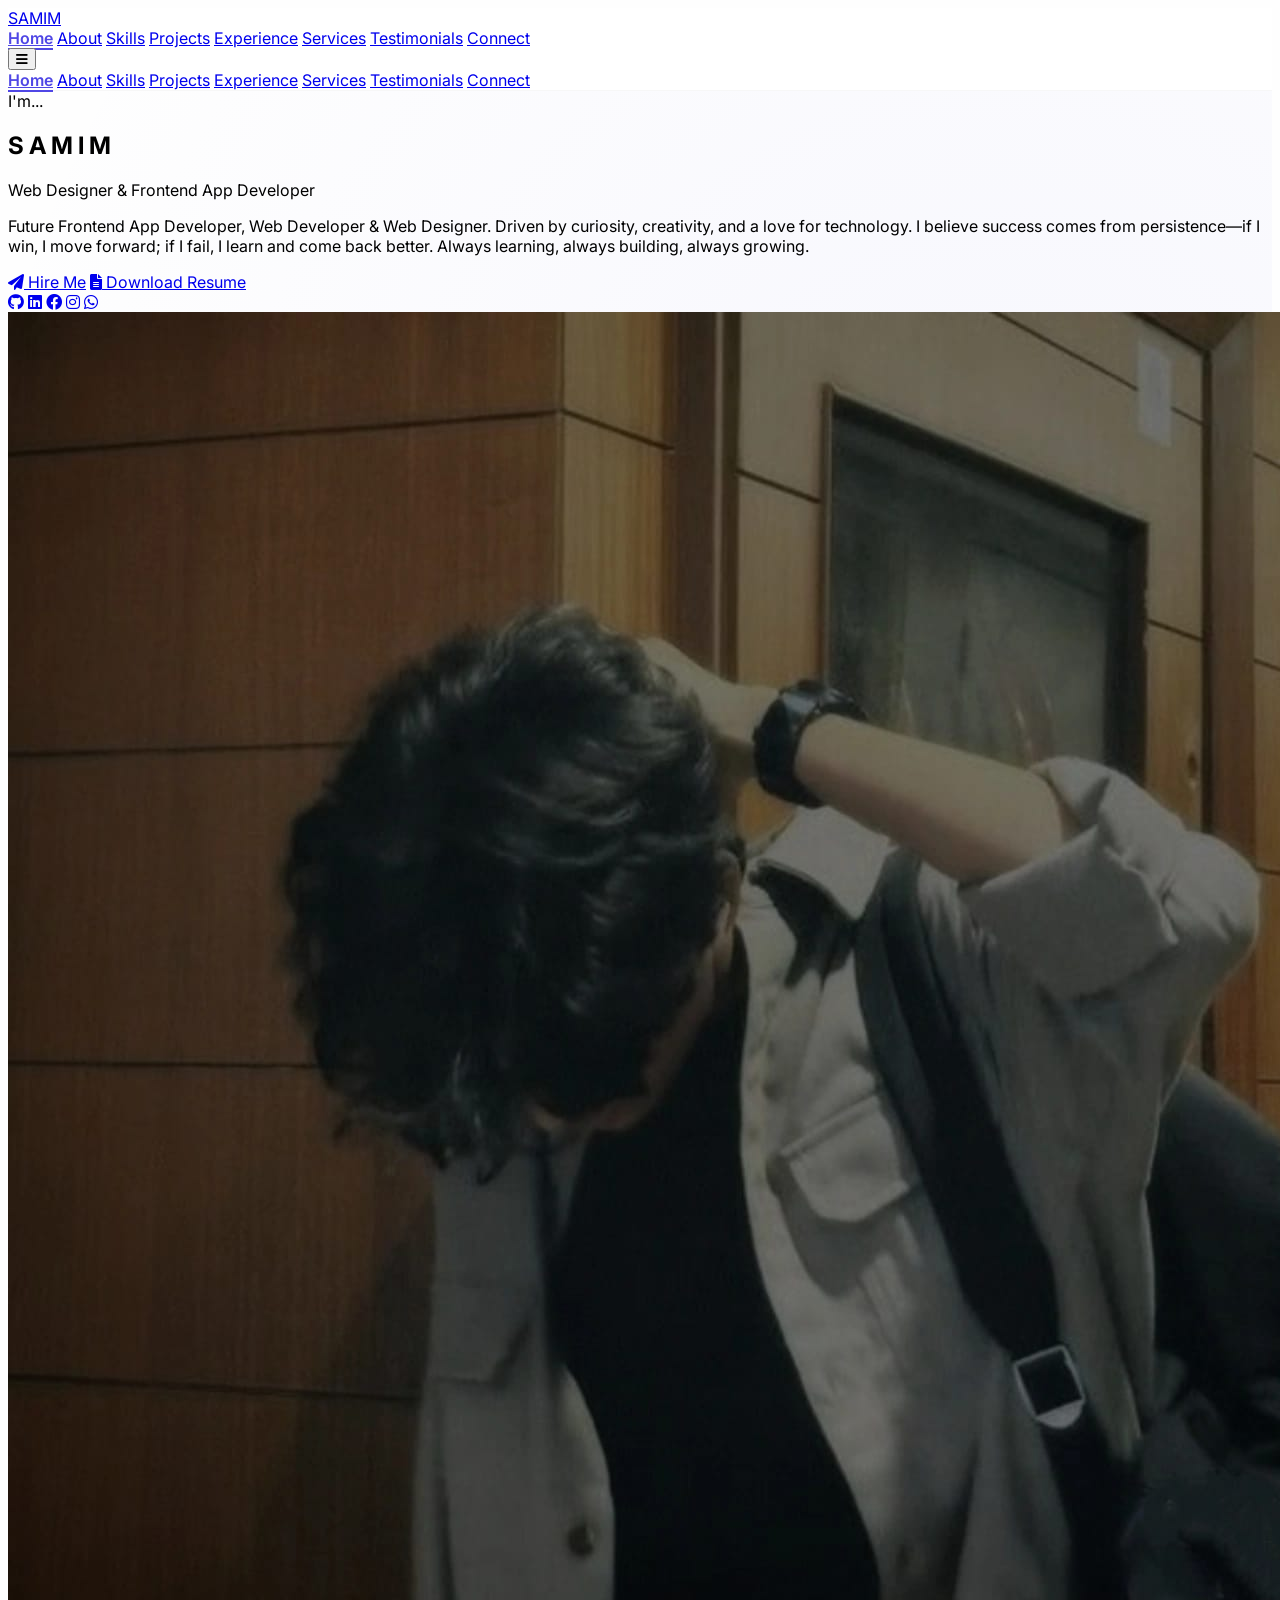
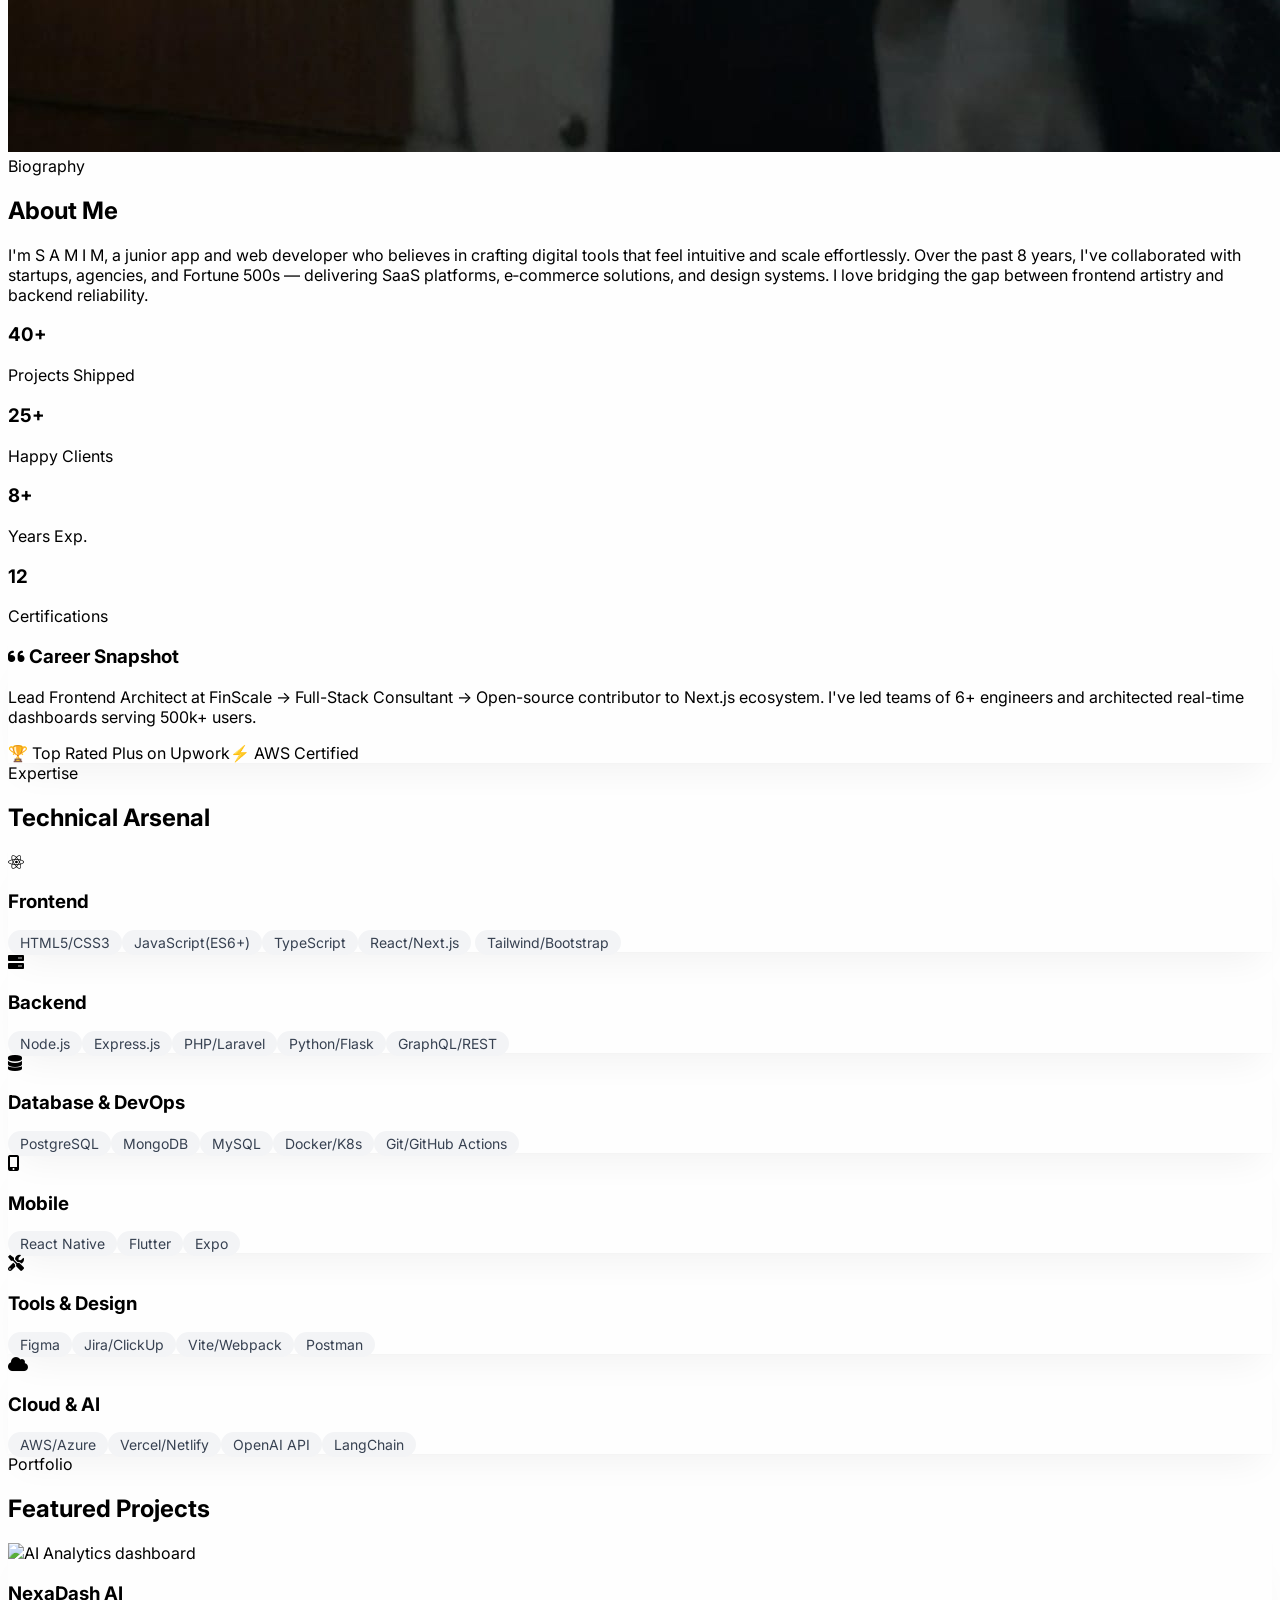
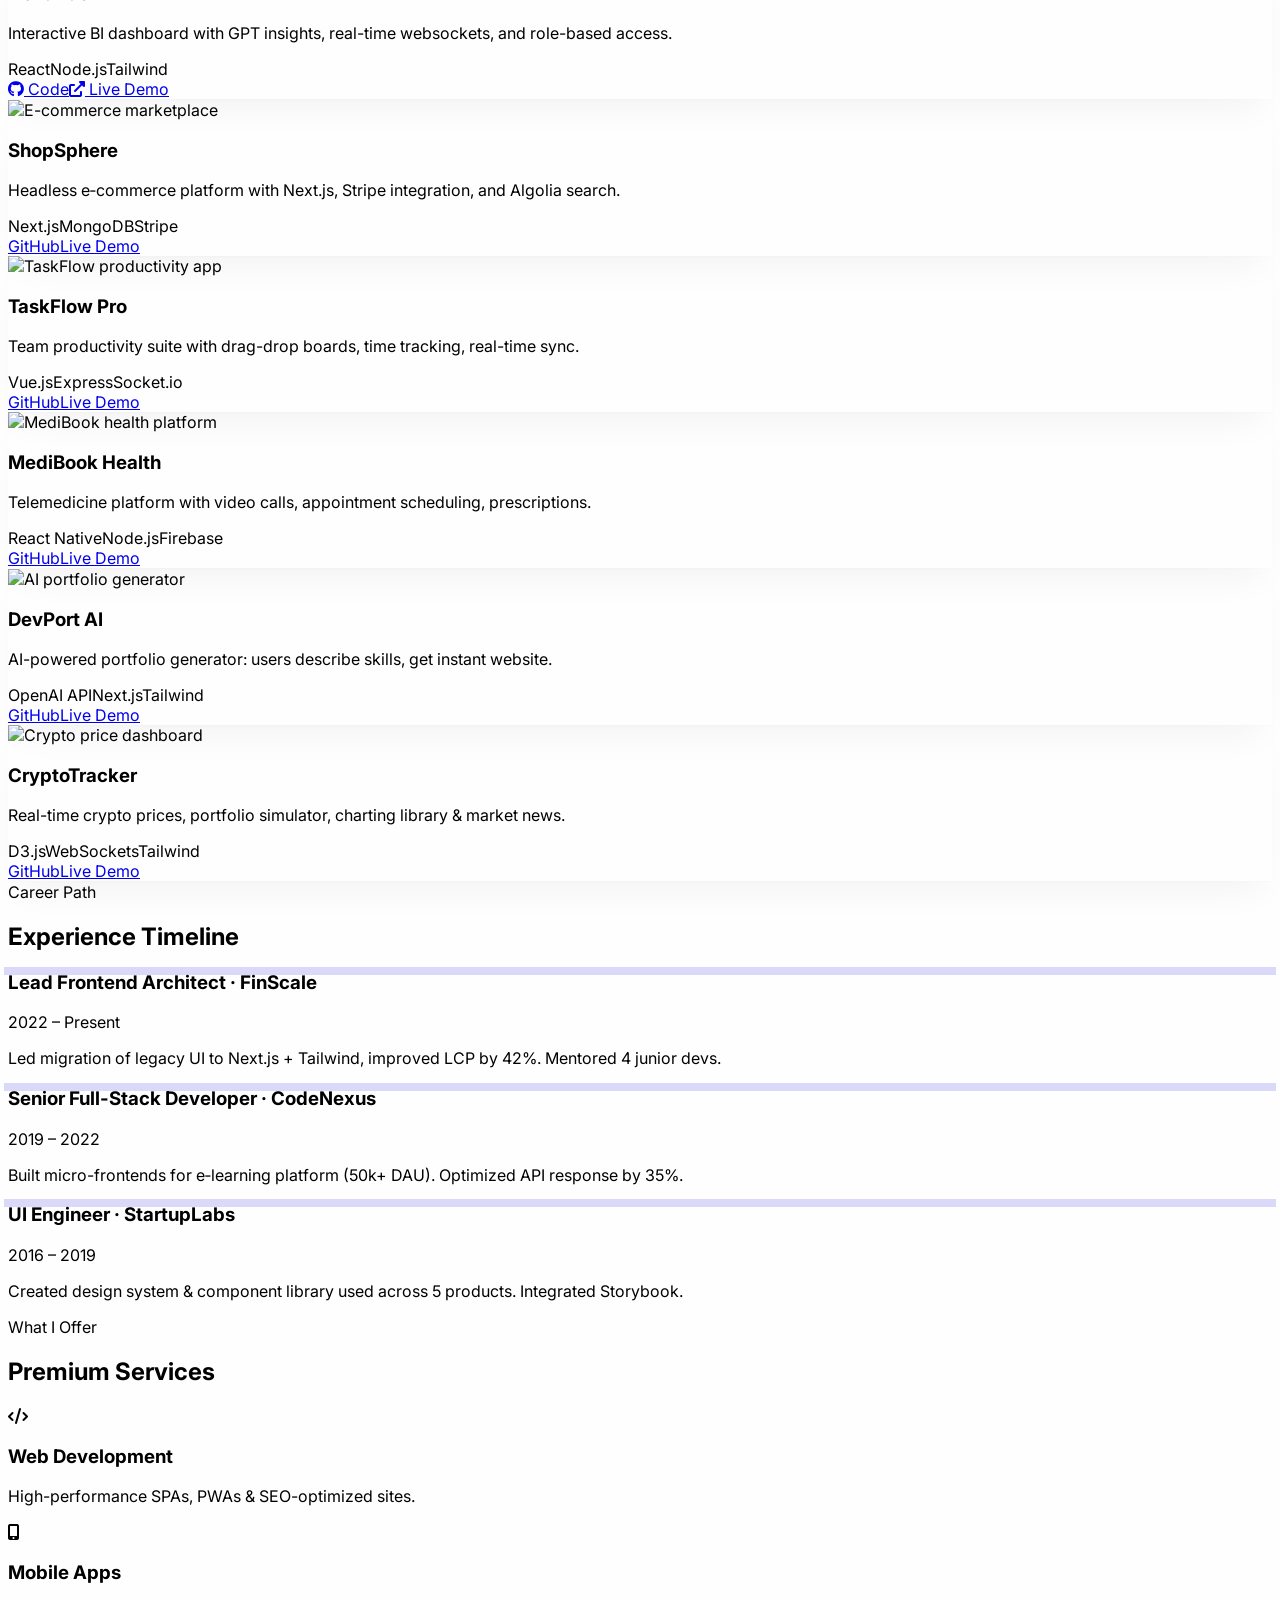
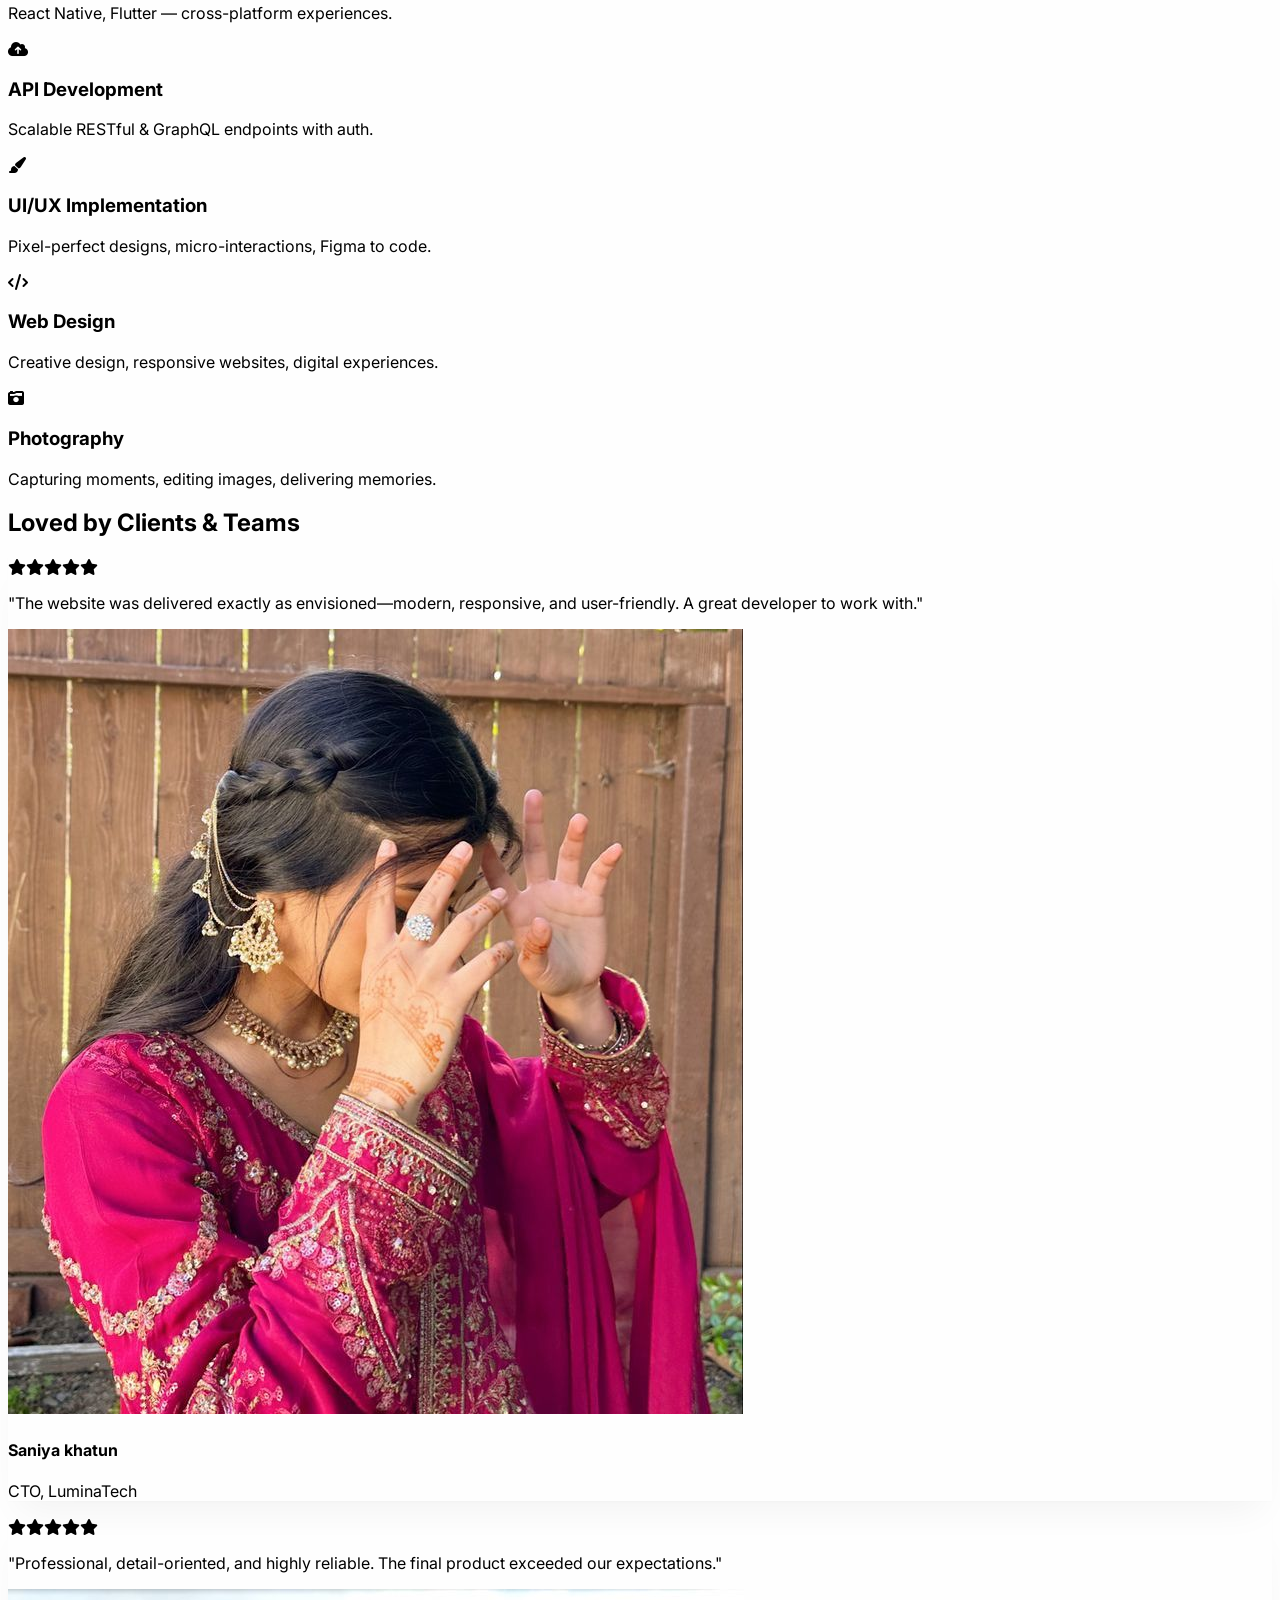
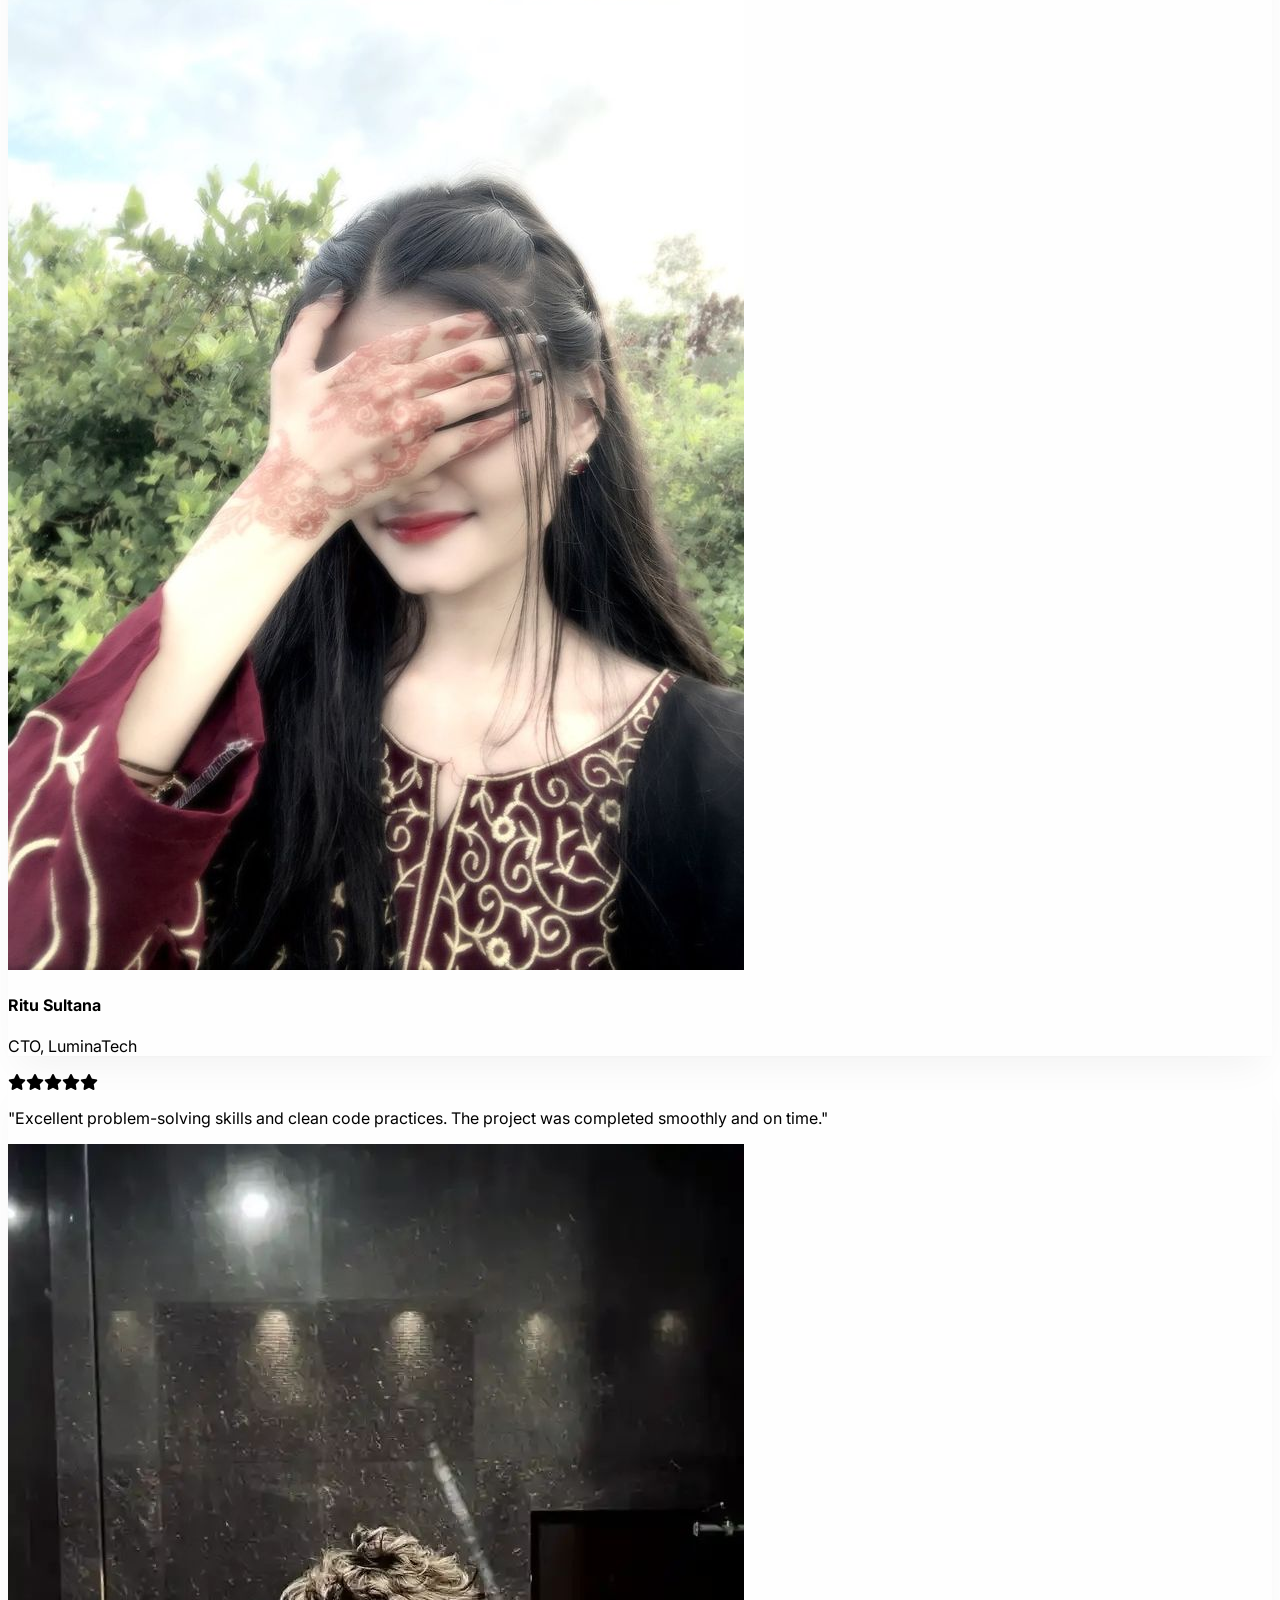
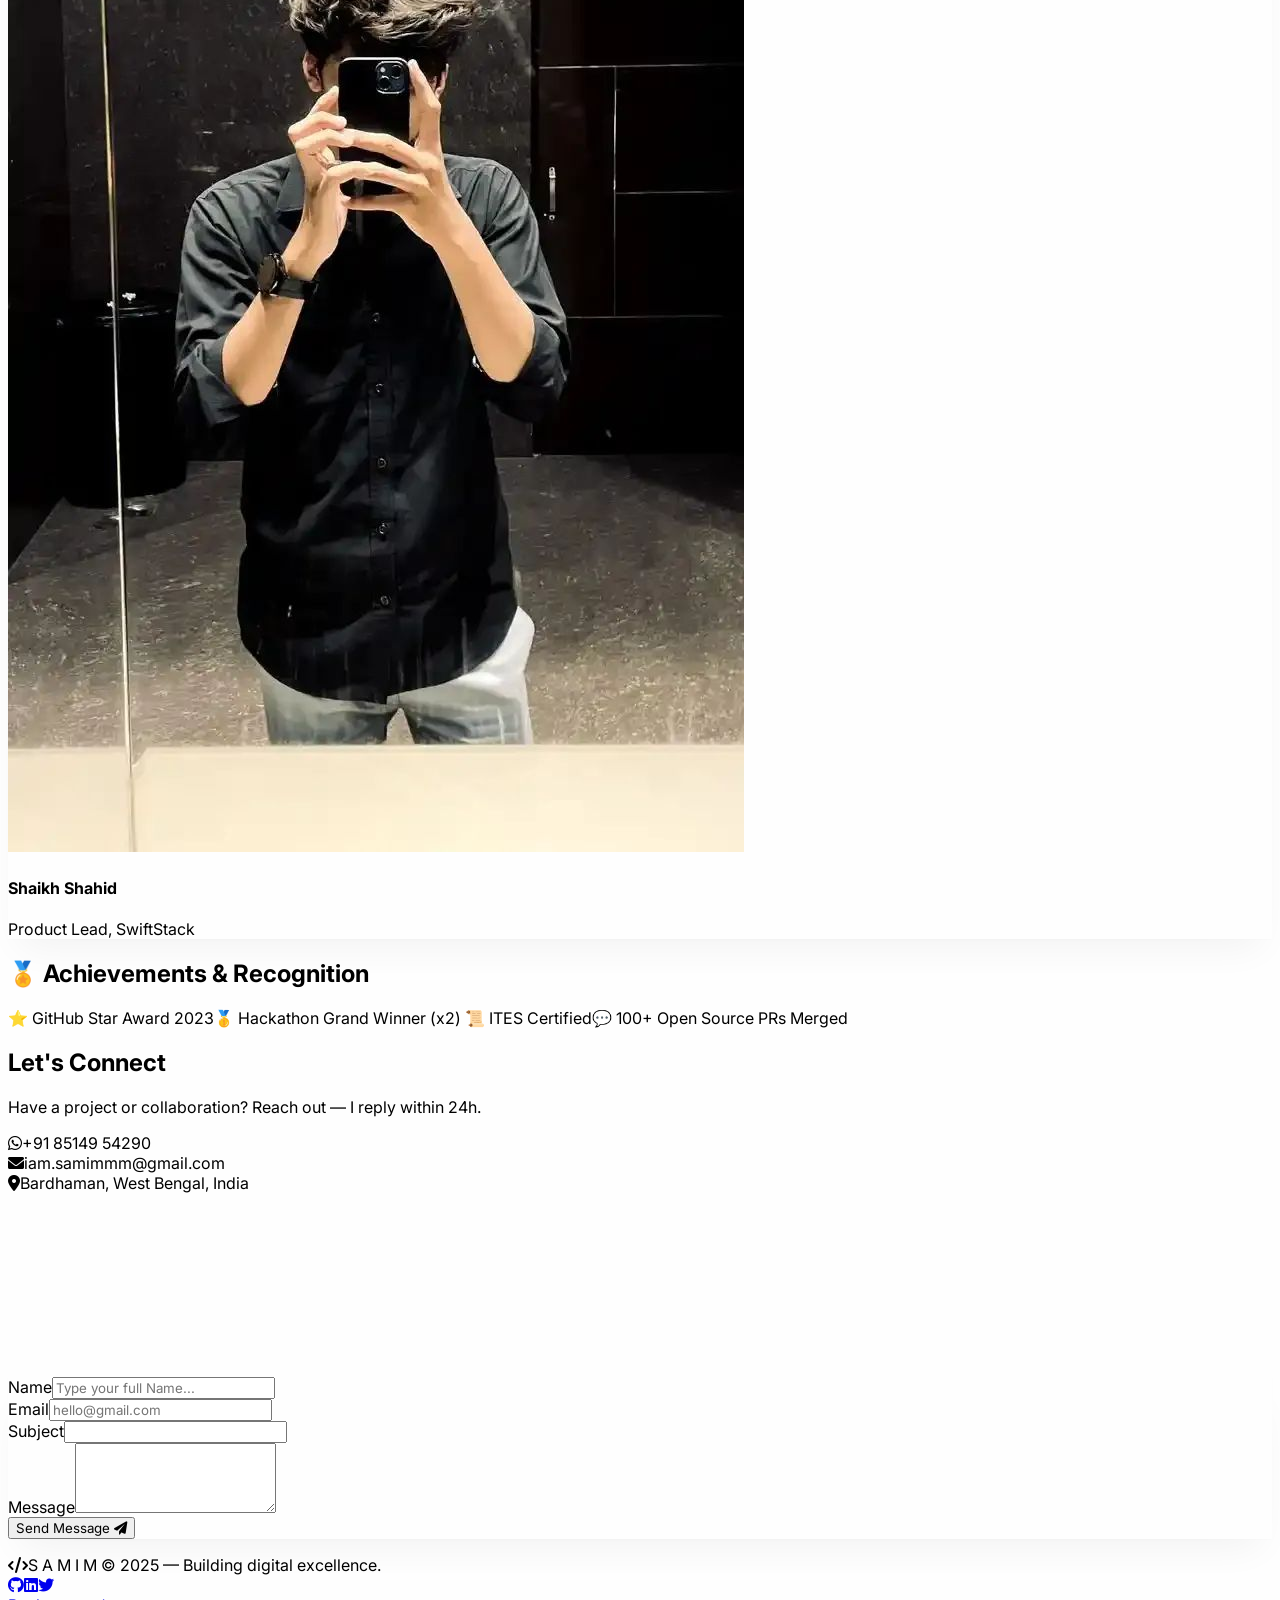
==== commit b6510c4c: "Update index.html" ====
--- a/index.html
+++ b/index.html
@@ -145,7 +145,7 @@
                 </div>
                 <div data-aos="fade-left" data-aos-duration="900" class="relative flex justify-center">
                     <div class="w-80 h-80 md:w-96 md:h-96 rounded-full bg-gradient-to-tr from-indigo-200 via-purple-100 to-white shadow-xl flex items-center justify-center overflow-hidden border-4 border-white">
-                        <img src="new_portfolio.jpeg" alt="S A M I M profile" class="w-full h-full object-cover">
+                        <img src="new_portfolio.JPEG" alt="S A M I M profile" class="w-full h-full object-cover">
                     </div>
                 </div>
             </div>
@@ -436,4 +436,4 @@
     <script src="js/main.js"></script>
 </body>
 
-</html>+</html>
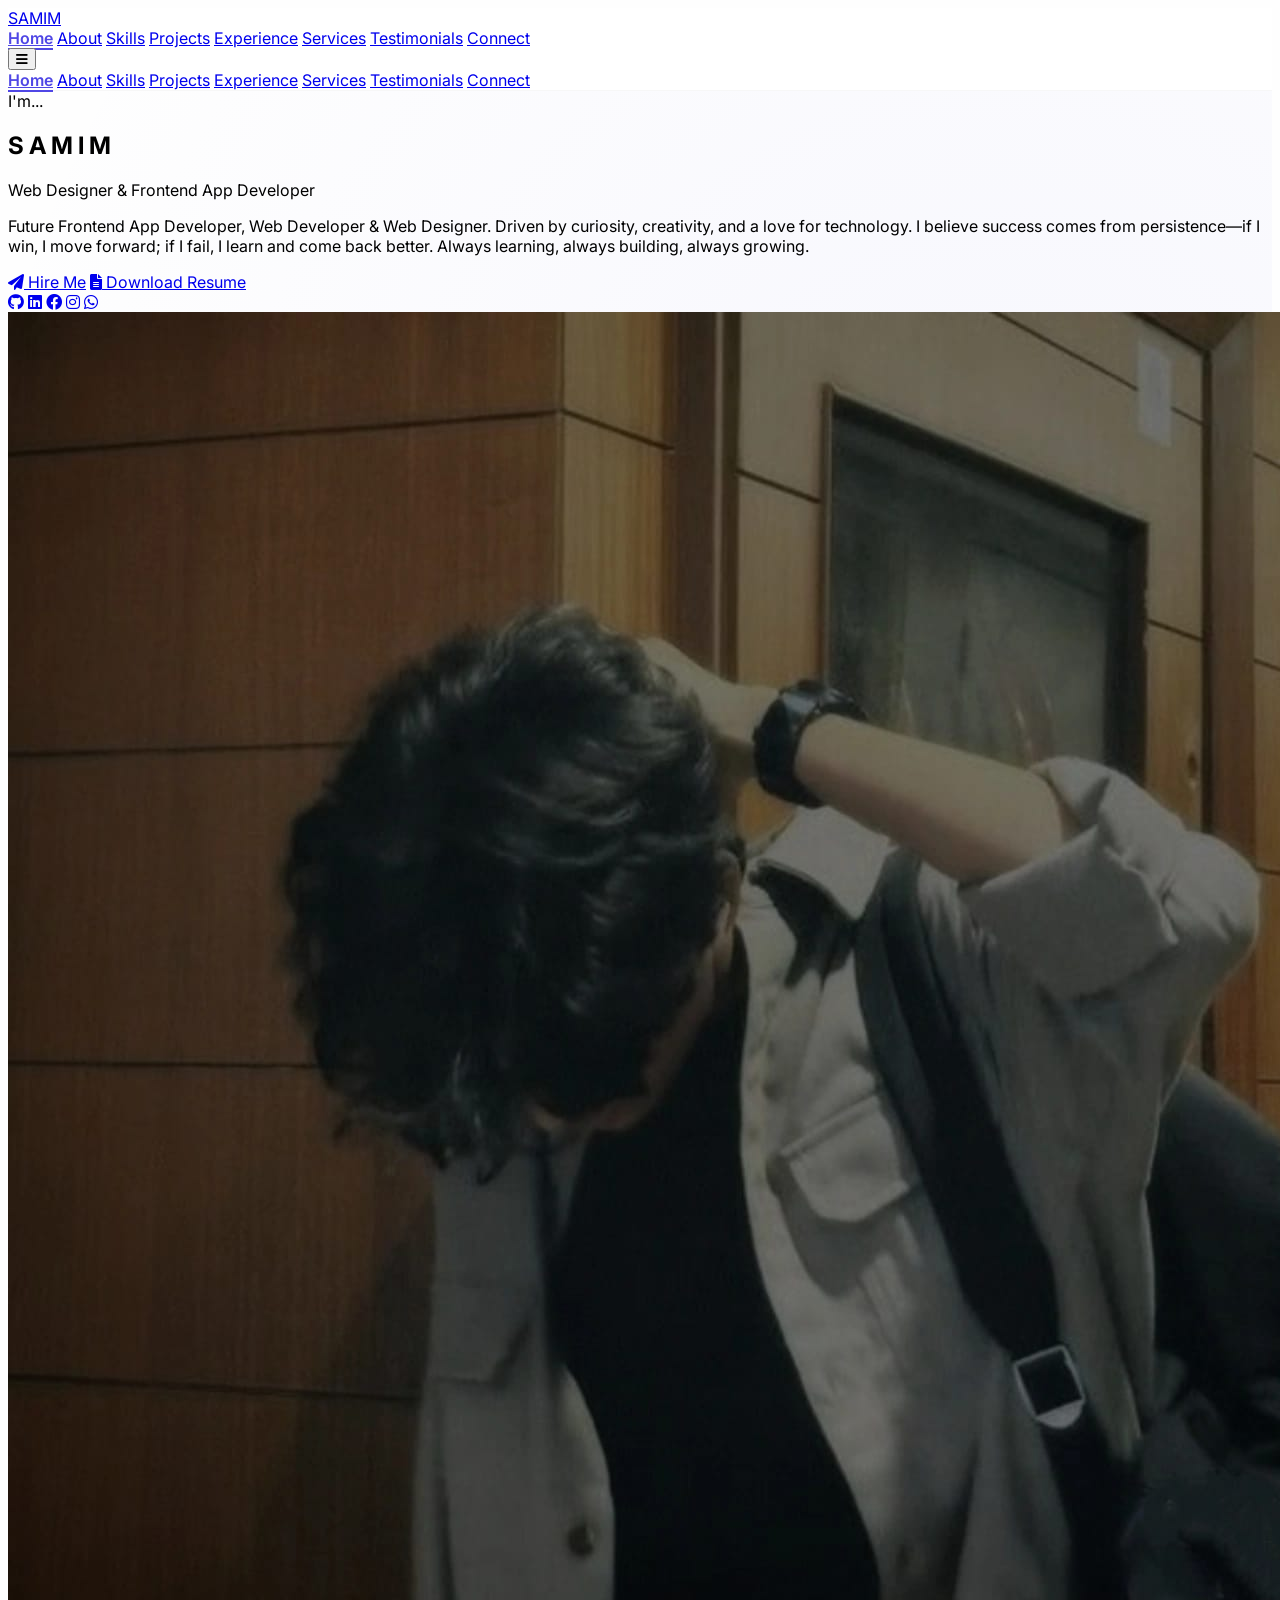
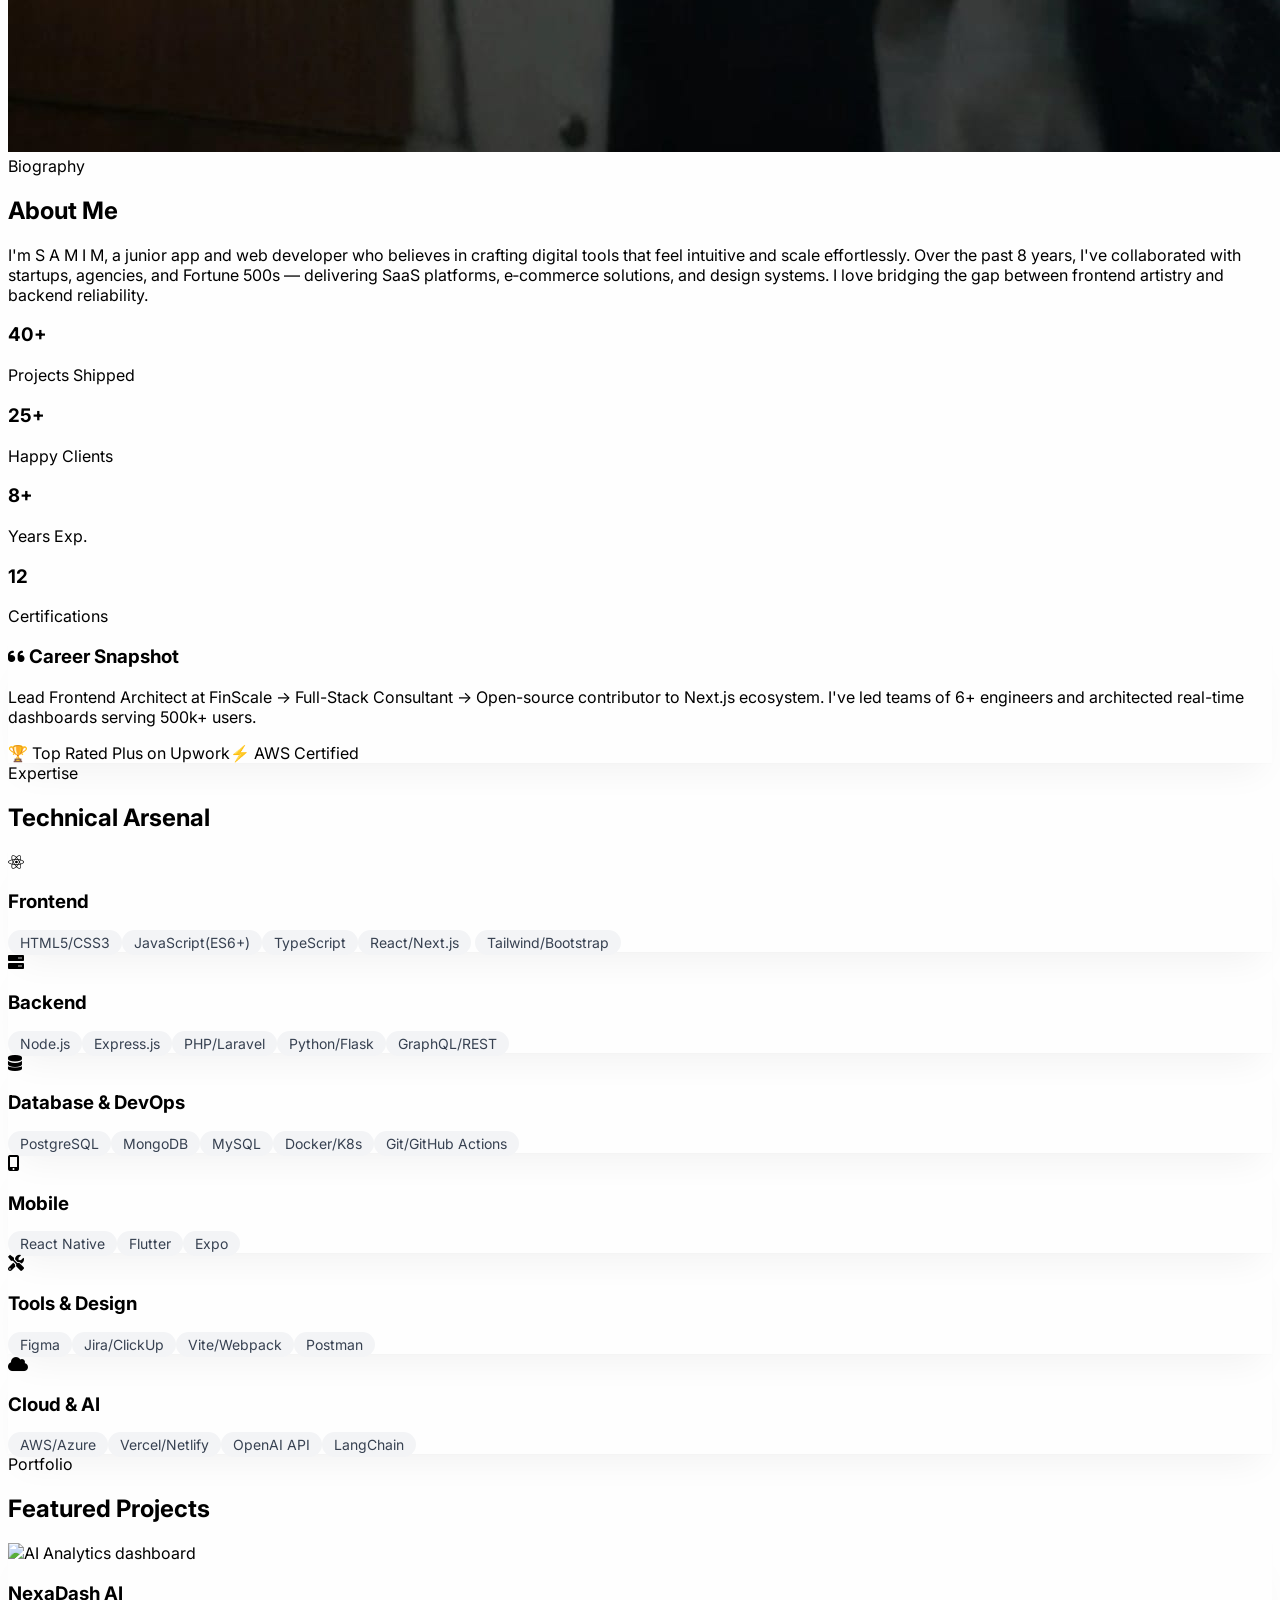
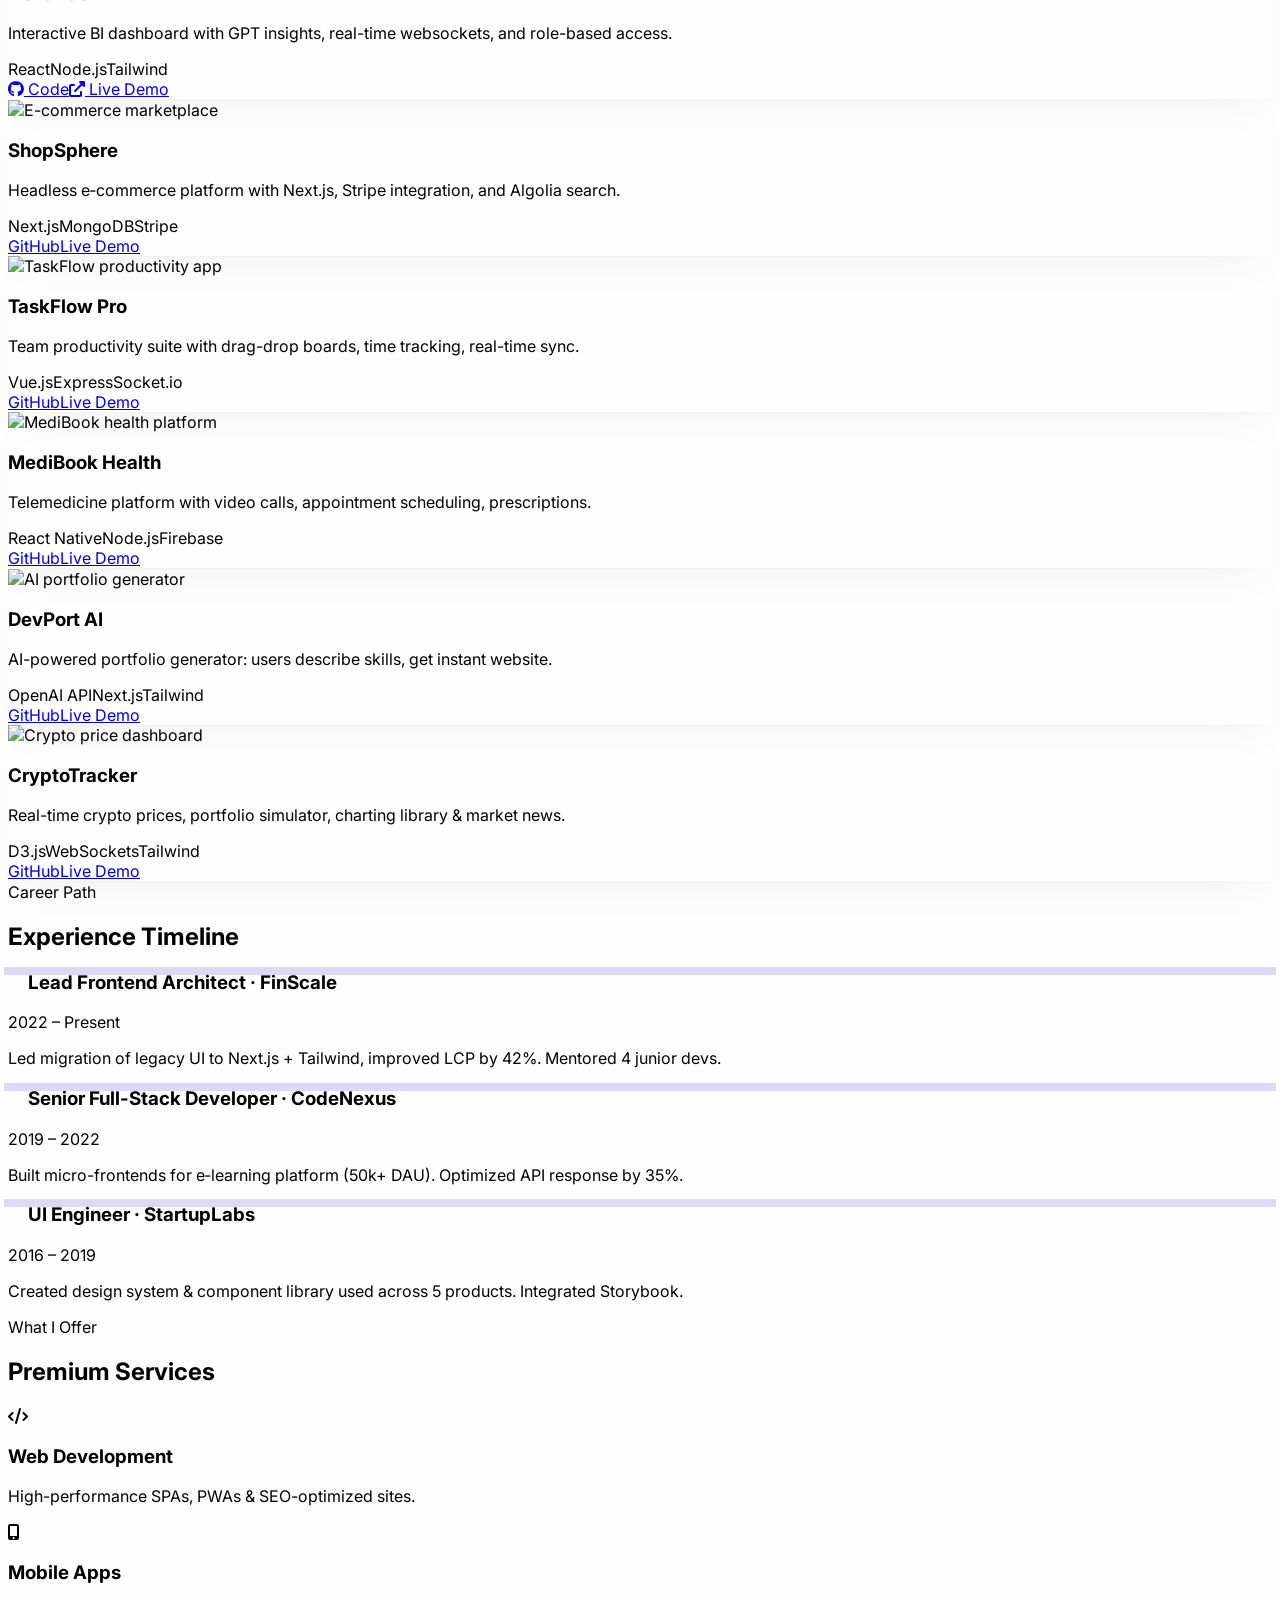
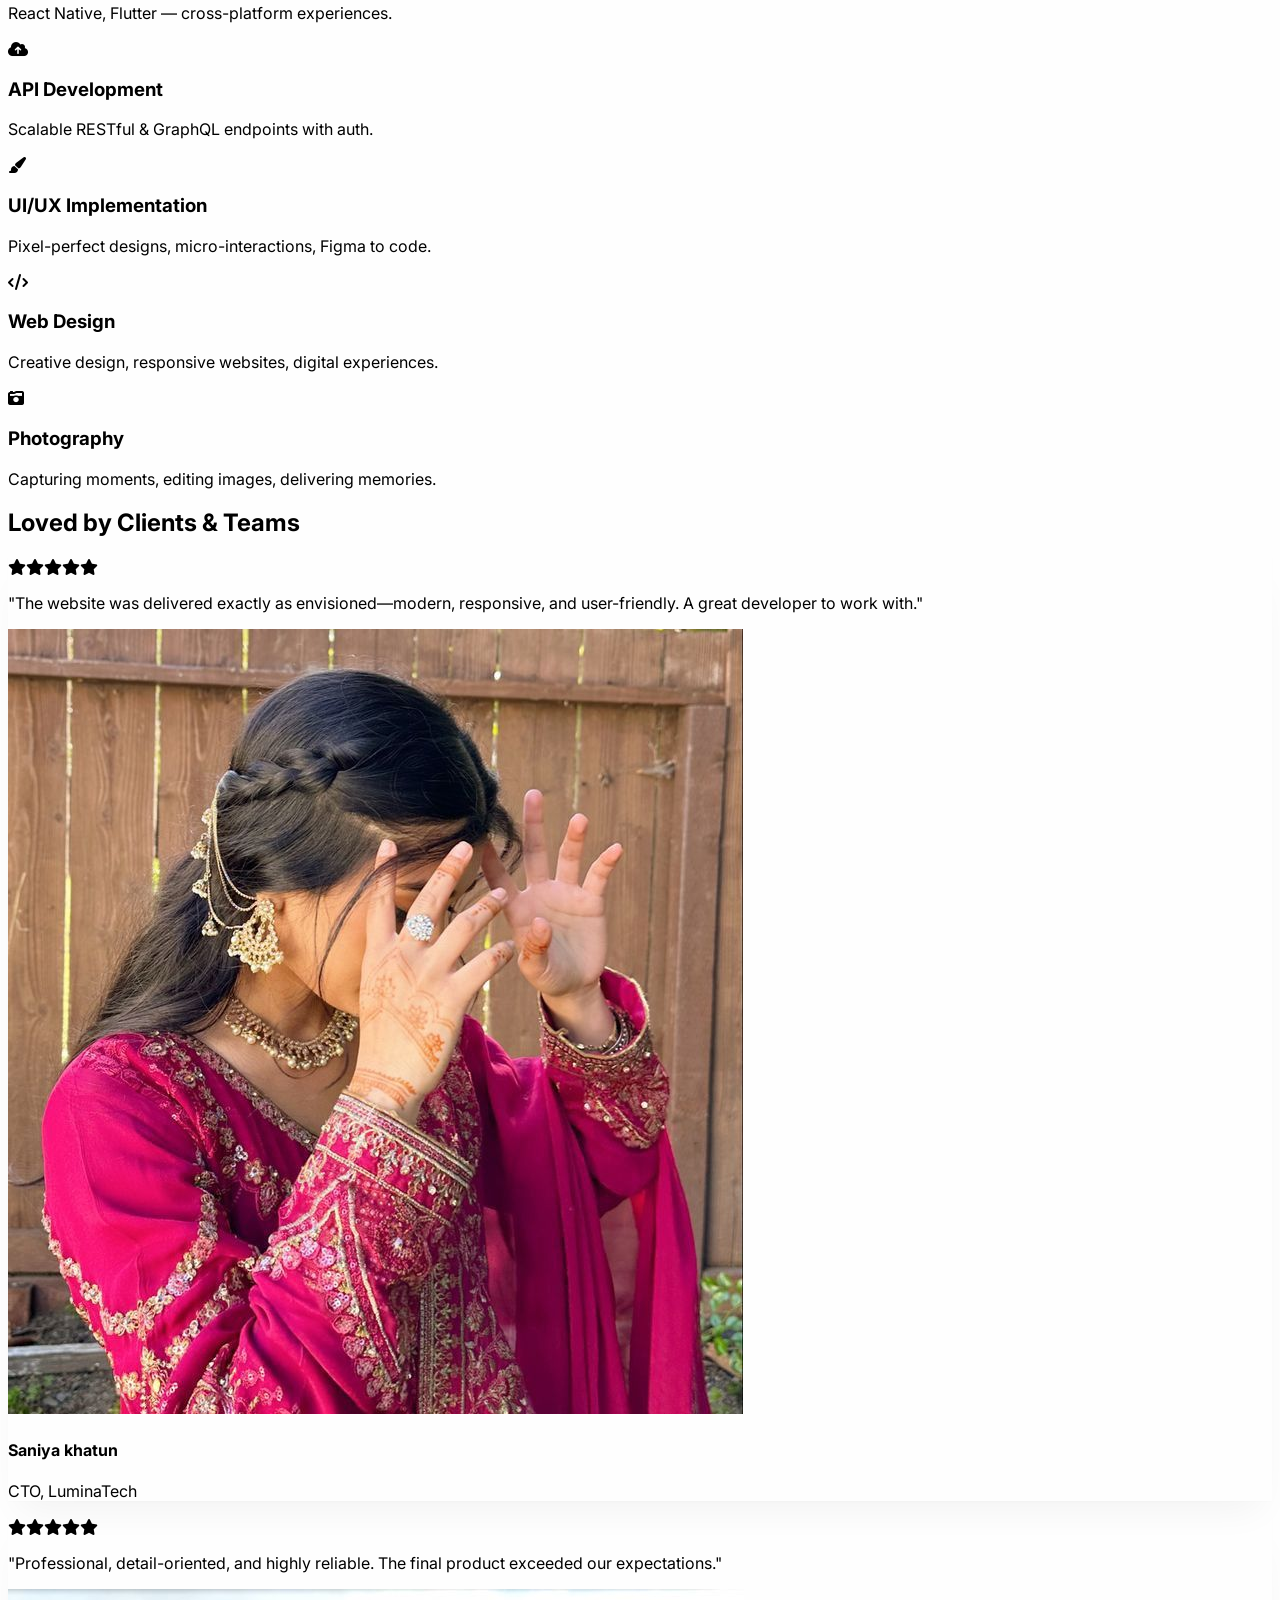
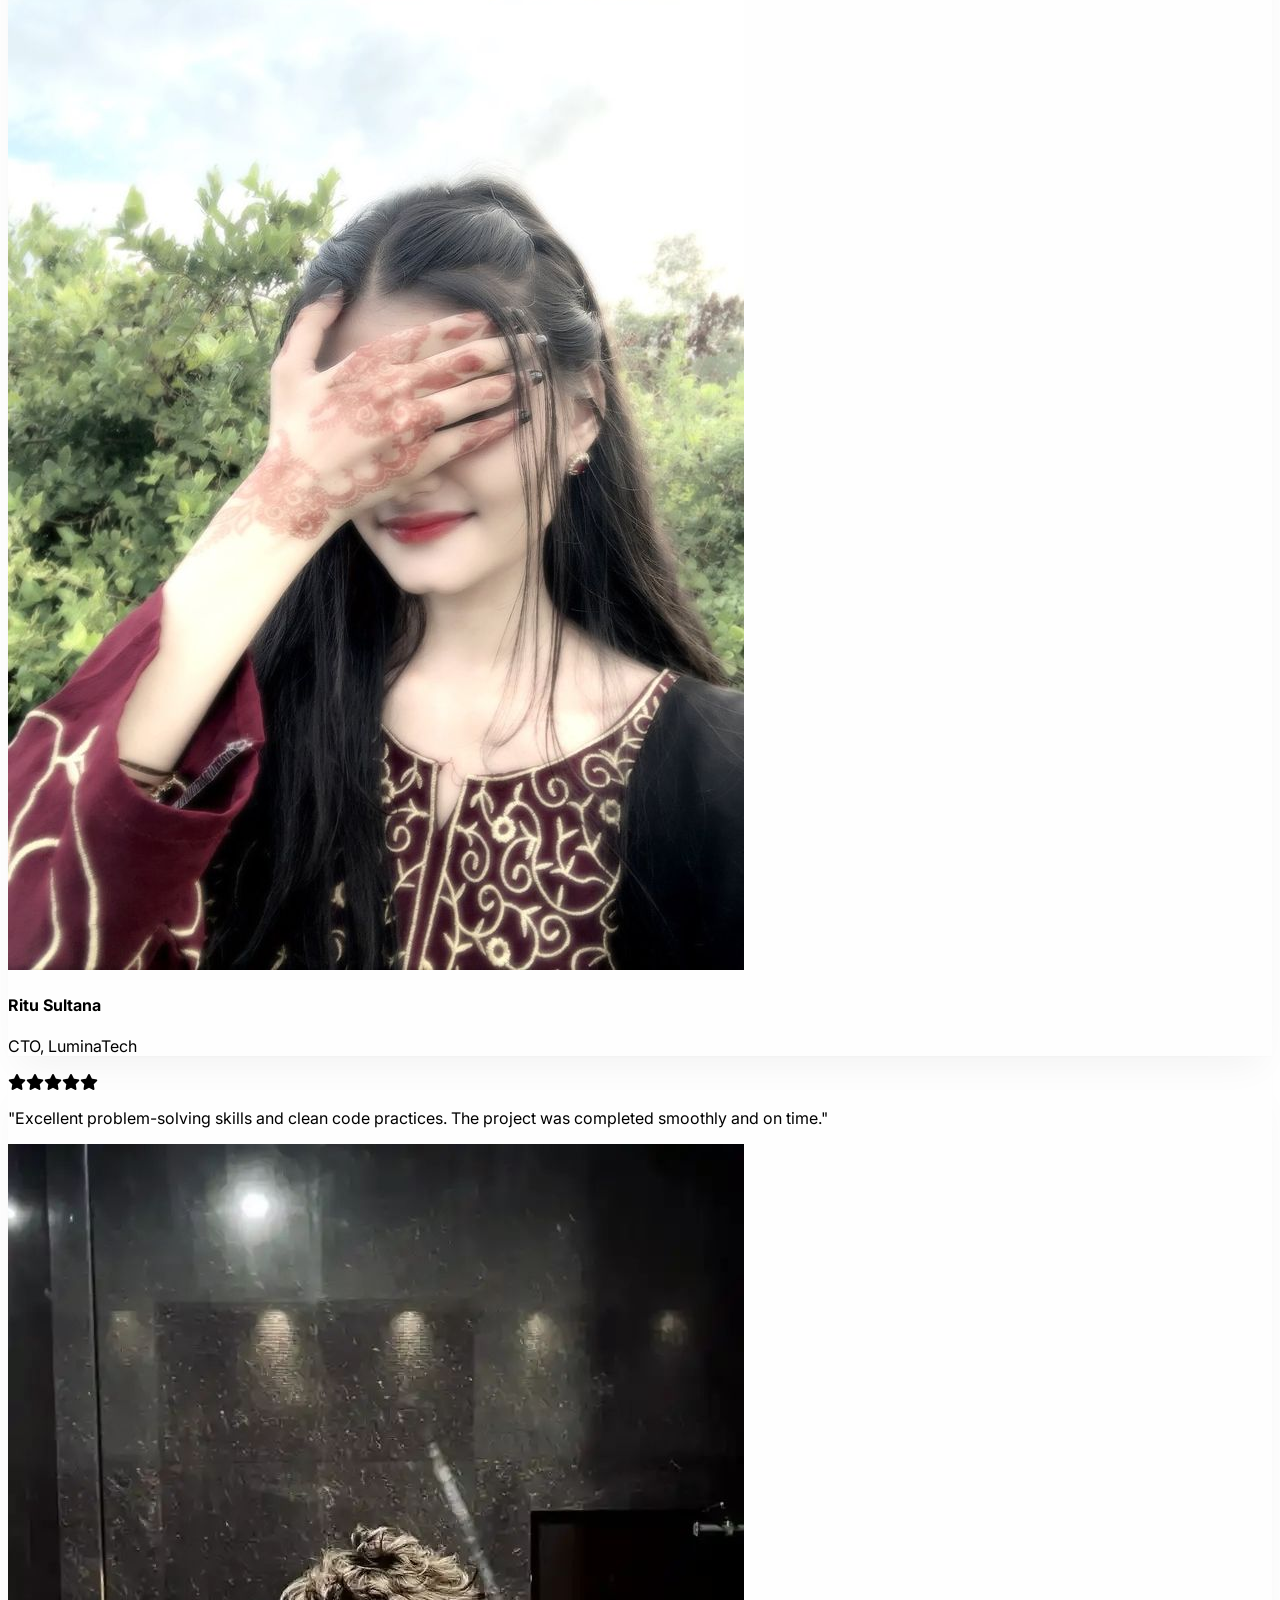
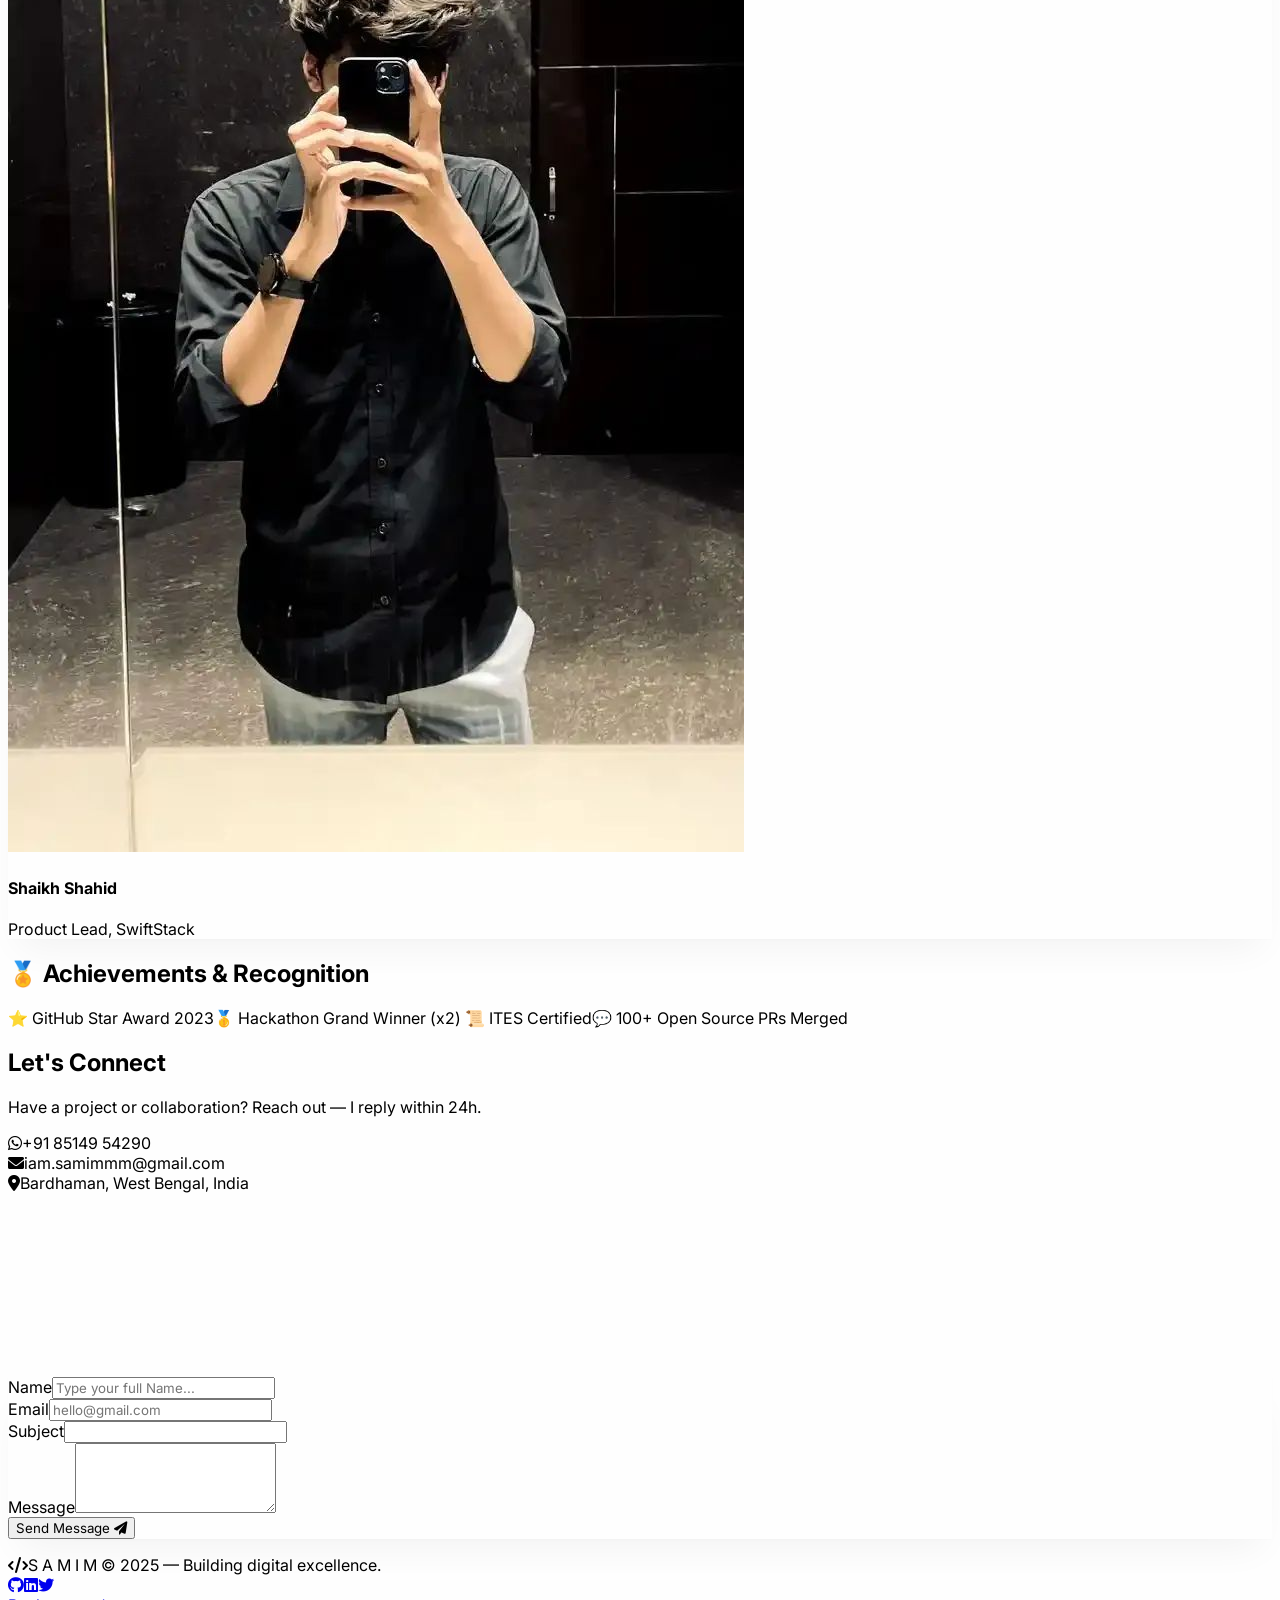
==== commit fa0778df: "Update index.html" ====
--- a/index.html
+++ b/index.html
@@ -294,21 +294,21 @@
                     <h2 class="text-4xl font-bold">Experience Timeline</h2>
                 </div>
                 <div class="relative border-l-4 border-indigo-200 ml-4 md:ml-12">
-                    <div class="mb-10 ml-6" data-aos="fade-right">
-                        <div class="absolute w-4 h-4 bg-indigo-600 rounded-full -left-2.5 mt-2 timeline-dot"></div>
-                        <h3 class="text-xl font-bold">Lead Frontend Architect · FinScale</h3>
+                    <div class="mb-10 ml-8" data-aos="fade-right">
+                        <div class="absolute w-4 h-4 bg-indigo-600 rounded-full -left-2 mt-2 timeline-dot"></div>
+                        <h3 class="text-xl font-bold">&nbsp;&nbsp;&nbsp;&nbsp;&nbsp;Lead Frontend Architect · FinScale</h3>
                         <p class="text-indigo-500 text-sm">2022 – Present</p>
                         <p class="text-gray-600 mt-2">Led migration of legacy UI to Next.js + Tailwind, improved LCP by 42%. Mentored 4 junior devs.</p>
                     </div>
-                    <div class="mb-10 ml-6" data-aos="fade-right" data-aos-delay="100">
-                        <div class="absolute w-4 h-4 bg-indigo-600 rounded-full -left-2.5 mt-2 timeline-dot"></div>
-                        <h3 class="text-xl font-bold">Senior Full-Stack Developer · CodeNexus</h3>
+                    <div class="mb-10 ml-8" data-aos="fade-right" data-aos-delay="100">
+                        <div class="absolute w-4 h-4 bg-indigo-600 rounded-full -left-2 mt-2 timeline-dot"></div>
+                        <h3 class="text-xl font-bold">&nbsp;&nbsp;&nbsp;&nbsp;&nbsp;Senior Full-Stack Developer · CodeNexus</h3>
                         <p class="text-indigo-500 text-sm">2019 – 2022</p>
                         <p class="text-gray-600 mt-2">Built micro-frontends for e‑learning platform (50k+ DAU). Optimized API response by 35%.</p>
                     </div>
-                    <div class="mb-10 ml-6" data-aos="fade-right" data-aos-delay="200">
-                        <div class="absolute w-4 h-4 bg-indigo-600 rounded-full -left-2.5 mt-2 timeline-dot"></div>
-                        <h3 class="text-xl font-bold">UI Engineer · StartupLabs</h3>
+                    <div class="mb-10 ml-8" data-aos="fade-right" data-aos-delay="200">
+                        <div class="absolute w-4 h-4 bg-indigo-600 rounded-full -left-2 mt-2 timeline-dot"></div>
+                        <h3 class="text-xl font-bold">&nbsp;&nbsp;&nbsp;&nbsp;&nbsp;UI Engineer · StartupLabs</h3>
                         <p class="text-indigo-500 text-sm">2016 – 2019</p>
                         <p class="text-gray-600 mt-2">Created design system & component library used across 5 products. Integrated Storybook.</p>
                     </div>
@@ -392,8 +392,7 @@
             <div class="container mx-auto text-center max-w-5xl">
                 <h2 class="text-3xl font-bold">🏅 Achievements & Recognition</h2>
                 <div class="flex flex-wrap justify-center gap-6 mt-8"><span class="bg-gradient-to-r from-amber-100 to-amber-50 px-6 py-3 rounded-full shadow-sm">⭐ GitHub Star Award 2023</span><span class="bg-gradient-to-r from-indigo-100 to-indigo-50 px-6 py-3 rounded-full shadow-sm">🥇 Hackathon Grand Winner (x2)</span>
-                    <span
-                        class="bg-gradient-to-r from-emerald-100 to-emerald-50 px-6 py-3 rounded-full shadow-sm">📜 ITES Certified</span><span class="bg-gradient-to-r from-rose-100 to-rose-50 px-6 py-3 rounded-full shadow-sm">💬 100+ Open Source PRs Merged</span></div>
+                    <span class="bg-gradient-to-r from-emerald-100 to-emerald-50 px-6 py-3 rounded-full shadow-sm">📜 ITES Certified</span><span class="bg-gradient-to-r from-rose-100 to-rose-50 px-6 py-3 rounded-full shadow-sm">💬 100+ Open Source PRs Merged</span></div>
             </div>
         </section>
 
